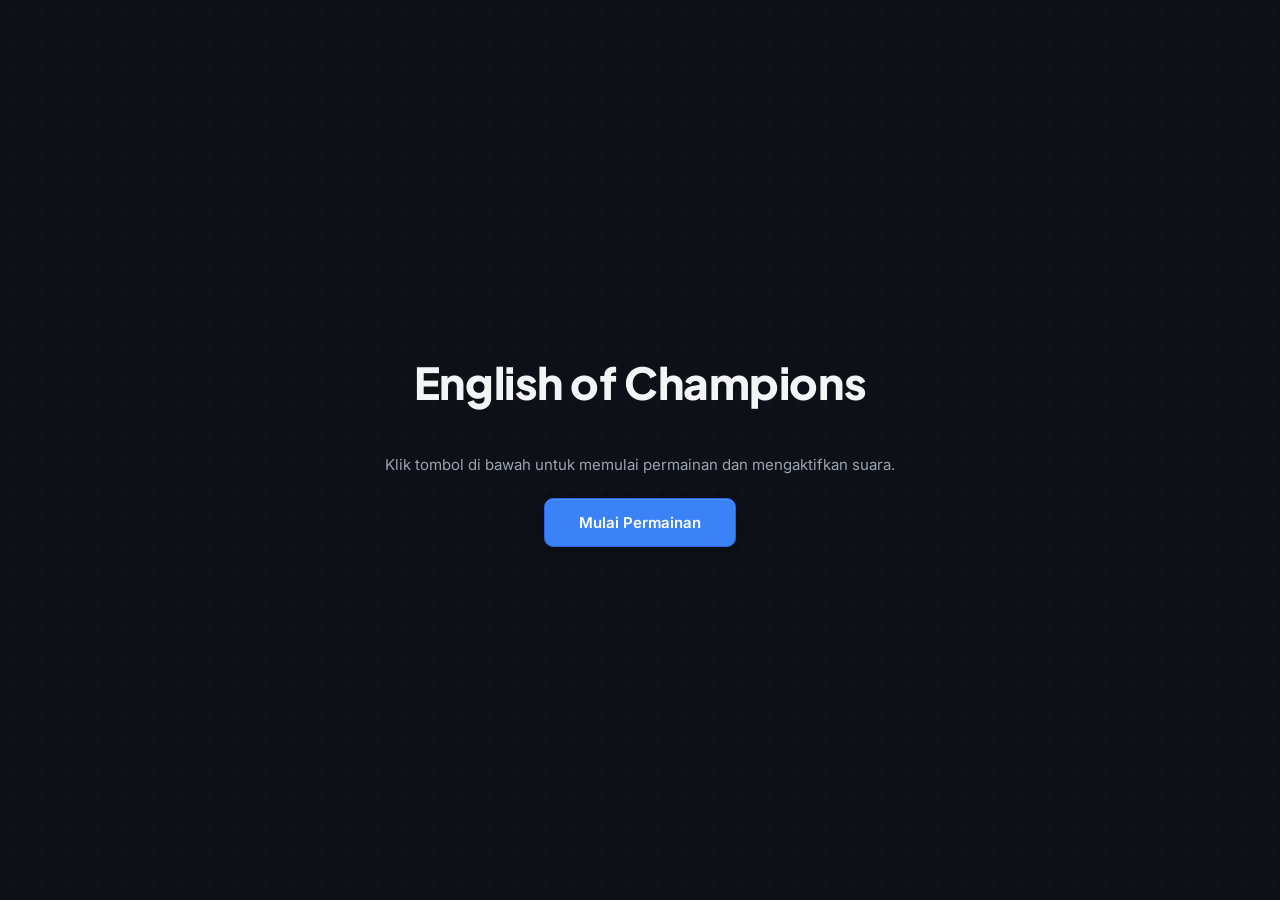
==== index.html @ 1d5ee2d5 "Rename cocv2_redesign_v2.html to index.html" ====
<!DOCTYPE html>
<html lang="id">
<head>
  <meta charset="UTF-8">
  <meta name="viewport" content="width=device-width, initial-scale=1.0">
  <title>VELL MARKET - English of Champions</title>

  <link rel="preconnect" href="https://fonts.googleapis.com">
  <link rel="preconnect" href="https://fonts.gstatic.com" crossorigin>
  <link href="https://fonts.googleapis.com/css2?family=Plus+Jakarta+Sans:wght@700;800;900&family=Inter:wght@400;500;600;700&family=JetBrains+Mono:wght@500;600;700&display=swap" rel="stylesheet">

  <style>
    /* ==========================================
       DESIGN TOKENS — Deep Slate & Warm Amber
       (Boutique EdTech / Sleek Modern Studio)
       ========================================== */
    :root {
      /* base surfaces */
      --ink: #0D1117;
      --ink-soft: #12161F;
      --card: #161B24;
      --card-solid: #171C26;
      --card-raised: #1B212D;
      --border: #1F2937;
      --border-strong: rgba(255, 255, 255, 0.14);
      --border-hair: rgba(255, 255, 255, 0.08);

      /* accents */
      --primary: #3B82F6;
      --primary-dark: #2563EB;
      --primary-soft: rgba(59, 130, 246, 0.14);
      --amber: #F59E0B;
      --amber-dark: #D97706;
      --amber-soft: rgba(245, 158, 11, 0.14);
      --emerald: #10B981;
      --emerald-soft: rgba(16, 185, 129, 0.16);
      --coral: #F43F5E;
      --coral-soft: rgba(244, 63, 94, 0.16);
      --silver: #94A3B8;
      --bronze: #B08D57;

      /* text */
      --text-hi: #F3F4F6;
      --text-mid: #9CA3AF;
      --text-low: #6B7280;

      /* legacy names kept so nothing referencing them breaks */
      --bg-dark: var(--ink);
      --card-blue: var(--primary);
      --card-blue-hover: var(--primary-dark);
      --leaderboard-bg: var(--card-solid);
      --accent-yellow: var(--amber);
      --accent-red: var(--coral);
      --text-white: var(--text-hi);
      --text-gray: var(--text-mid);
      --border-blue: var(--border);

      /* motion — restrained, no bounce/spring */
      --ease-out: cubic-bezier(0.16, 1, 0.3, 1);
      --ease-soft: cubic-bezier(0.4, 0, 0.2, 1);
    }

    * { box-sizing: border-box; }

    html { -webkit-font-smoothing: antialiased; }

    body {
      font-family: 'Inter', -apple-system, sans-serif;
      background-color: var(--ink);
      background-image: radial-gradient(rgba(255, 255, 255, 0.035) 1px, transparent 1px);
      background-size: 28px 28px;
      color: var(--text-hi);
      margin: 0;
      padding: 20px;
      min-height: 100vh;
      display: flex;
      flex-direction: column;
      justify-content: center;
      align-items: center;
      position: relative;
      overflow-x: hidden;
    }

    body::before {
      content: "";
      position: fixed;
      inset: 0;
      background: radial-gradient(ellipse at 50% 40%, transparent 35%, rgba(0, 0, 0, 0.5) 100%);
      pointer-events: none;
      z-index: 0;
    }

    h1, h2, h3 {
      font-family: 'Plus Jakarta Sans', sans-serif;
      letter-spacing: -0.01em;
    }

    .mono {
      font-family: 'JetBrains Mono', 'Consolas', monospace;
    }

    .hidden { display: none !important; }

    button, input, select {
      font-family: inherit;
    }

    :focus-visible {
      outline: 2px solid var(--primary);
      outline-offset: 3px;
      border-radius: 4px;
    }

    /* ==========================================
       SHARED SCREEN ENTRANCE
       ========================================== */
    @keyframes screenFadeIn {
      from { opacity: 0; transform: translateY(10px); }
      to   { opacity: 1; transform: translateY(0); }
    }

    .screen { position: relative; z-index: 1; }

    /* ==========================================
       SCREEN 0: FULLSCREEN NARASI
       ========================================== */
    .narration-screen {
      position: fixed;
      inset: 0;
      background-color: var(--ink);
      background-image: radial-gradient(rgba(255, 255, 255, 0.035) 1px, transparent 1px);
      background-size: 28px 28px;
      z-index: 5000;
      display: flex;
      flex-direction: column;
      justify-content: center;
      align-items: center;
      padding: 40px;
      text-align: center;
      animation: screenFadeIn 0.5s var(--ease-out) both;
    }

    .narration-inner {
      max-width: 860px;
      display: flex;
      flex-direction: column;
      align-items: center;
    }

    .narration-eyebrow {
      font-family: 'JetBrains Mono', monospace;
      font-size: 12px;
      font-weight: 600;
      letter-spacing: 2.5px;
      text-transform: uppercase;
      color: var(--amber);
      margin-bottom: 14px;
    }

    .narration-title {
      font-size: clamp(28px, 4.6vw, 44px);
      font-weight: 900;
      letter-spacing: -0.01em;
      margin: 0 0 30px 0;
      color: var(--text-hi);
    }

    .typing-panel {
      background: var(--card);
      border: 1px solid var(--border);
      border-radius: 14px;
      padding: 32px 38px;
      max-width: 780px;
      box-shadow: 0 1px 0 rgba(255, 255, 255, 0.04) inset, 0 12px 30px rgba(0, 0, 0, 0.3);
    }

    .typing-container {
      margin: 0;
      font-size: clamp(16px, 2.2vw, 21px);
      line-height: 1.7;
      color: #D6DAE3;
      font-weight: 400;
      min-height: 170px;
    }

    .typing-cursor {
      display: inline-block;
      width: 2px;
      height: 20px;
      background-color: var(--amber);
      margin-left: 3px;
      vertical-align: middle;
      animation: blinkSoft 1s steps(2, jump-none) infinite;
    }

    @keyframes blinkSoft {
      0%, 50% { opacity: 1; }
      51%, 100% { opacity: 0; }
    }

    /* ==========================================
       BUTTONS — Tactile Modern
       ========================================== */
    .btn,
    .btn-action,
    .btn-exit-game {
      cursor: pointer;
      border-radius: 9px;
      font-weight: 600;
      transition: transform 0.12s var(--ease-soft),
                  background 0.15s var(--ease-soft),
                  border-color 0.15s var(--ease-soft),
                  box-shadow 0.15s var(--ease-soft);
    }

    .btn:active,
    .btn-action:active,
    .btn-exit-game:active {
      transform: translateY(1px);
    }

    .btn {
      background: var(--primary);
      color: white;
      border: 1px solid var(--primary-dark);
      padding: 14px 34px;
      font-size: 15px;
      box-shadow: 0 1px 0 rgba(255,255,255,0.15) inset, 0 4px 10px rgba(0,0,0,0.35);
      margin-top: 32px;
    }

    .btn:hover {
      background: var(--primary-dark);
    }

    .btn-ghost {
      background: transparent;
      border: 1px solid var(--border-strong);
      color: var(--text-mid);
      width: 100%;
      padding: 11px;
      font-size: 13.5px;
      margin-bottom: 14px;
    }

    .btn-ghost:hover {
      border-color: var(--primary);
      color: var(--text-hi);
      background: var(--primary-soft);
    }

    .btn-action {
      background: var(--primary);
      color: white;
      border: 1px solid var(--primary-dark);
      padding: 13px;
      width: 100%;
      font-size: 14px;
      letter-spacing: 0.2px;
      box-shadow: 0 1px 0 rgba(255,255,255,0.15) inset, 0 4px 10px rgba(0,0,0,0.3);
    }

    .btn-action:hover {
      background: var(--primary-dark);
    }

    .btn-link {
      background: none;
      border: none;
      color: var(--text-low);
      cursor: pointer;
      text-decoration: underline;
      font-size: 13px;
      margin-top: 14px;
      transition: color 0.15s var(--ease-soft);
    }

    .btn-link:hover { color: var(--text-mid); }

    /* ==========================================
       SCREEN 1: REGISTRASI TIM
       ========================================== */
    .entry-screen {
      display: flex;
      justify-content: center;
      align-items: center;
      width: 100%;
      animation: screenFadeIn 0.45s var(--ease-out) both;
    }

    .entry-card {
      width: 100%;
      max-width: 460px;
      background: var(--card);
      border: 1px solid var(--border);
      padding: 32px 30px;
      border-radius: 14px;
      box-shadow: 0 20px 45px rgba(0, 0, 0, 0.35);
    }

    .entry-title {
      text-align: center;
      color: var(--text-hi);
      margin: 0 0 6px 0;
      font-size: 22px;
      font-weight: 800;
    }

    .entry-subtitle {
      font-size: 13px;
      color: var(--text-low);
      text-align: center;
      margin: 0 0 22px 0;
    }

    .team-inputs-list {
      display: flex;
      flex-direction: column;
      gap: 9px;
      margin-bottom: 14px;
    }

    select, input[type="text"] {
      width: 100%;
      padding: 12px 13px;
      border-radius: 8px;
      border: 1px solid var(--border);
      background: var(--ink-soft);
      color: var(--text-hi);
      font-size: 14px;
      font-weight: 500;
      transition: border-color 0.15s var(--ease-soft), box-shadow 0.15s var(--ease-soft);
    }

    select:focus, input[type="text"]:focus {
      outline: none;
      border-color: var(--primary);
      box-shadow: 0 0 0 3px var(--primary-soft);
    }

    .team-name-input { margin-bottom: 0; }

    /* ==========================================
       COUNTDOWN
       ========================================== */
    .countdown-overlay {
      position: fixed;
      inset: 0;
      background: rgba(13, 17, 23, 0.94);
      display: flex;
      flex-direction: column;
      justify-content: center;
      align-items: center;
      z-index: 4000;
      animation: screenFadeIn 0.35s var(--ease-out) both;
    }

    .countdown-number {
      font-family: 'JetBrains Mono', monospace;
      font-size: 128px;
      font-weight: 700;
      color: var(--amber);
      animation: countTick 1s var(--ease-out) infinite;
    }

    @keyframes countTick {
      0%   { opacity: 0.4; transform: scale(0.92); }
      30%  { opacity: 1; transform: scale(1); }
      100% { opacity: 1; transform: scale(1); }
    }

    .countdown-text {
      font-family: 'Plus Jakarta Sans', sans-serif;
      font-size: 18px;
      font-weight: 700;
      color: var(--text-mid);
      margin-top: 10px;
      letter-spacing: 1.5px;
      text-transform: uppercase;
    }

    /* ==========================================
       SCREEN 2: ARENA PERTANDINGAN
       ========================================== */
    .arena-container {
      width: 100%;
      max-width: 1300px;
      animation: screenFadeIn 0.45s var(--ease-out) both;
    }

    .arena-top-bar {
      display: flex;
      justify-content: space-between;
      align-items: center;
      margin-bottom: 26px;
      position: relative;
      flex-wrap: wrap;
      gap: 12px;
    }

    .arena-title-box {
      display: flex;
      align-items: center;
      gap: 12px;
    }

    /* KUSTOMISASI UNTUK GAMBAR LOGO ASLI */
    .arena-logo {
      width: 65px;
      height: 65px;
      border-radius: 8px;
      object-fit: contain;
    }

    .arena-title-text h1 {
      margin: 0;
      font-size: 20px;
      font-weight: 800;
      letter-spacing: -0.01em;
      color: var(--text-hi);
    }

    .arena-title-text p {
      margin: 3px 0 0 0;
      font-family: 'JetBrains Mono', monospace;
      font-size: 11px;
      font-weight: 600;
      color: var(--text-low);
      letter-spacing: 1.5px;
      text-transform: uppercase;
    }

    .timer-center-box {
      position: absolute;
      left: 50%;
      transform: translateX(-50%);
      top: 0;
      background: var(--card);
      border: 1px solid var(--border);
      padding: 9px 30px;
      border-radius: 10px;
      font-family: 'JetBrains Mono', monospace;
      font-size: 26px;
      font-weight: 700;
      letter-spacing: 2px;
      color: var(--text-hi);
      box-shadow: 0 4px 14px rgba(0, 0, 0, 0.3);
    }

    .btn-exit-game {
      background: var(--card);
      border: 1px solid var(--border);
      padding: 9px 18px;
      font-size: 12.5px;
      font-weight: 600;
      color: var(--coral);
      letter-spacing: 0.3px;
    }

    .btn-exit-game:hover {
      background: var(--coral-soft);
      border-color: var(--coral);
    }

    /* LEADERBOARD CARDS */
    .leaderboard-grid {
      display: grid;
      grid-template-columns: repeat(5, 1fr);
      gap: 13px;
      margin-bottom: 26px;
    }

    .team-card {
      background: var(--card);
      border: 1px solid var(--border);
      border-radius: 12px;
      padding: 15px 16px;
      display: flex;
      justify-content: space-between;
      align-items: center;
      gap: 10px;
      animation: screenFadeIn 0.35s var(--ease-out) both;
      transition: border-color 0.15s var(--ease-soft);
    }

    .team-card:hover { border-color: var(--border-strong); }

    /* minimalist rank pill via a small counter box before the rank text */
    .team-card { position: relative; padding-left: 52px; }

    .team-card::before {
      content: counter(rank-counter);
      counter-increment: rank-counter;
      position: absolute;
      left: 14px;
      top: 50%;
      transform: translateY(-50%);
      font-family: 'JetBrains Mono', monospace;
      font-size: 13px;
      font-weight: 700;
      width: 26px;
      height: 26px;
      border-radius: 7px;
      display: flex;
      align-items: center;
      justify-content: center;
      background: var(--card-raised);
      color: var(--text-mid);
      border: 1px solid var(--border);
    }

    .leaderboard-grid {
      counter-reset: rank-counter;
    }

    .team-card:nth-child(1)::before {
      background: var(--amber-soft);
      color: var(--amber);
      border-color: rgba(245, 158, 11, 0.4);
    }

    .team-card:nth-child(2)::before {
      background: rgba(148, 163, 184, 0.14);
      color: var(--silver);
      border-color: rgba(148, 163, 184, 0.35);
    }

    .team-card:nth-child(3)::before {
      background: rgba(176, 141, 87, 0.16);
      color: var(--bronze);
      border-color: rgba(176, 141, 87, 0.35);
    }

    .team-info .rank-label {
      font-family: 'JetBrains Mono', monospace;
      font-size: 10px;
      font-weight: 600;
      color: var(--text-low);
      letter-spacing: 1px;
      margin-bottom: 4px;
    }

    .team-info .team-name {
      font-family: 'Plus Jakarta Sans', sans-serif;
      font-size: 16px;
      font-weight: 800;
      color: var(--text-hi);
    }

    .team-pts-box { text-align: right; }

    .team-pts-box .team-tag {
      font-family: 'JetBrains Mono', monospace;
      font-size: 9.5px;
      font-weight: 600;
      color: var(--text-low);
      letter-spacing: 1px;
      margin-bottom: 4px;
    }

    .team-pts-box .pts-value {
      font-family: 'JetBrains Mono', monospace;
      font-size: 18px;
      font-weight: 700;
      color: var(--amber);
    }

    .team-pts-box .pts-value span {
      font-family: 'Inter', sans-serif;
      font-size: 11px;
      color: var(--text-mid);
      font-weight: 500;
    }

    /* GRID VAULT */
    .vault-grid {
      display: grid;
      grid-template-columns: repeat(6, 1fr);
      gap: 13px;
    }

    .vault-card {
      background: var(--card);
      border: 1px solid var(--border-hair);
      border-radius: 12px;
      padding: 15px;
      height: 108px;
      display: flex;
      flex-direction: column;
      justify-content: space-between;
      cursor: pointer;
      position: relative;
      overflow: hidden;
      transition: transform 0.15s var(--ease-soft), border-color 0.15s var(--ease-soft), background 0.15s var(--ease-soft);
      box-shadow: 0 2px 6px rgba(0, 0, 0, 0.25);
      animation: screenFadeIn 0.3s var(--ease-out) both;
    }

    .vault-card:nth-child(-n+6) { animation-delay: 0.01s; }
    .vault-card:nth-child(n+7):nth-child(-n+12) { animation-delay: 0.05s; }
    .vault-card:nth-child(n+13):nth-child(-n+18) { animation-delay: 0.09s; }
    .vault-card:nth-child(n+19) { animation-delay: 0.13s; }

    .vault-card:hover:not(.locked) {
      transform: translateY(-2px);
      border-color: var(--primary);
      background: var(--card-raised);
    }

    .vault-card:active:not(.locked) {
      transform: translateY(0);
    }

    .vault-header {
      display: flex;
      justify-content: space-between;
      align-items: center;
    }

    .vault-name {
      font-family: 'Plus Jakarta Sans', sans-serif;
      font-size: 13px;
      font-weight: 800;
      color: var(--text-hi);
      letter-spacing: 0.2px;
    }

    .vault-badge-pts {
      border: 1px solid var(--border);
      color: var(--text-mid);
      font-family: 'JetBrains Mono', monospace;
      font-size: 10.5px;
      font-weight: 600;
      padding: 2px 8px;
      border-radius: 6px;
      background: var(--card-raised);
    }

    .vault-action-text {
      font-size: 12px;
      color: var(--text-mid);
      font-weight: 500;
    }

    /* LOCKED — muted, not a bright flash. Subtle amber tint + minimal lock icon */
    .vault-card.locked {
      background: var(--amber-soft) !important;
      border-color: rgba(245, 158, 11, 0.3);
      cursor: not-allowed;
    }

    .vault-card.locked::after {
      content: "🔒";
      position: absolute;
      top: 10px;
      right: 10px;
      font-size: 12px;
      opacity: 0.55;
      filter: grayscale(1) brightness(1.6);
    }

    .vault-card.locked .vault-name {
      color: var(--text-mid) !important;
    }

    .vault-card.locked .vault-badge-pts {
      border-color: rgba(245, 158, 11, 0.35);
      color: var(--amber-dark);
      background: transparent;
    }

    .vault-card.locked .vault-action-text {
      color: var(--amber-dark) !important;
      font-weight: 600;
    }

    /* FOOTER LINKS */
    .arena-footer {
      display: flex;
      justify-content: space-between;
      margin-top: 30px;
      font-size: 13px;
      color: var(--text-low);
      flex-wrap: wrap;
      gap: 10px;
    }

    .footer-link {
      color: var(--text-mid);
      text-decoration: none;
      border-bottom: 1px solid var(--border);
      cursor: pointer;
      margin-right: 22px;
      transition: color 0.15s var(--ease-soft), border-color 0.15s var(--ease-soft);
      padding-bottom: 1px;
    }

    .footer-link:hover {
      color: var(--text-hi);
      border-color: var(--text-mid);
    }

    /* ==========================================
       MODAL — Sleek Floating Card
       ========================================== */
    .modal-overlay {
      position: fixed;
      inset: 0;
      background: rgba(9, 12, 17, 0.72);
      display: flex;
      justify-content: center;
      align-items: center;
      z-index: 3000;
      padding: 15px;
      animation: overlayFade 0.2s var(--ease-soft) both;
    }

    @keyframes overlayFade {
      from { opacity: 0; }
      to   { opacity: 1; }
    }

    .modal-content {
      background: var(--card-solid);
      border: 1px solid var(--border);
      border-radius: 14px;
      width: 100%;
      max-width: 520px;
      padding: 28px 26px 26px;
      position: relative;
      box-shadow: 0 24px 60px rgba(0, 0, 0, 0.5);
      animation: modalRise 0.28s var(--ease-out) both;
    }

    @keyframes modalRise {
      from { opacity: 0; transform: translateY(14px) scale(0.98); }
      to   { opacity: 1; transform: translateY(0) scale(1); }
    }

    /* progress-bar style timer at top of the quiz modal (visual only, 15s CSS clock) */
    .modal-timer-track {
      position: absolute;
      top: 0; left: 0; right: 0;
      height: 3px;
      background: var(--border);
      border-radius: 14px 14px 0 0;
      overflow: hidden;
    }

    .modal-timer-track .modal-timer-fill {
      height: 100%;
      width: 100%;
      background: var(--amber);
      transform-origin: left center;
      animation: modalTimerShrink 15s linear forwards;
    }

    @keyframes modalTimerShrink {
      from { transform: scaleX(1); background: var(--amber); }
      70%  { background: var(--amber); }
      100% { transform: scaleX(0); background: var(--coral); }
    }

    .modal-close-btn {
      position: absolute;
      top: 14px;
      right: 14px;
      width: 30px;
      height: 30px;
      border-radius: 8px;
      border: 1px solid var(--border);
      background: var(--card-raised);
      color: var(--text-mid);
      font-size: 14px;
      line-height: 1;
      cursor: pointer;
      display: flex;
      align-items: center;
      justify-content: center;
      transition: color 0.15s var(--ease-soft), border-color 0.15s var(--ease-soft), background 0.15s var(--ease-soft);
    }

    .modal-close-btn:hover {
      color: var(--text-hi);
      border-color: var(--border-strong);
      background: var(--ink-soft);
    }

    .modal-title-quiz {
      margin: 8px 34px 0 0;
      color: var(--text-hi);
      font-size: 15px;
      font-weight: 700;
      font-family: 'JetBrains Mono', monospace;
      letter-spacing: 0.4px;
    }

    .modal-title {
      margin-top: 4px;
      margin-right: 30px;
      font-size: 19px;
      font-weight: 800;
    }

    .modal-body-text {
      font-size: 14px;
      line-height: 1.7;
      color: var(--text-mid);
      text-align: left;
      margin: 16px 0;
    }

    .modal-body-text strong { color: var(--text-hi); }

    .q-text {
      font-size: 18px;
      font-weight: 700;
      margin: 20px 0;
      color: var(--text-hi);
      font-family: 'Plus Jakarta Sans', sans-serif;
    }

    .field-label {
      font-size: 11px;
      color: var(--text-low);
      display: block;
      margin-bottom: 6px;
      font-weight: 600;
      letter-spacing: 0.4px;
      text-transform: uppercase;
    }

    .timer-sec-inline {
      font-family: 'JetBrains Mono', monospace;
      font-size: 11px;
      color: var(--text-low);
      display: block;
      text-align: right;
      margin-top: 4px;
    }

    /* FORMAT ISIAN JAWABAN */
    .answer-input-container {
      margin-top: 18px;
      text-align: left;
    }

    .answer-input-container input[type="text"] {
      font-size: 17px;
      padding: 13px;
      border: 1px solid var(--primary);
      text-transform: uppercase;
      letter-spacing: 0.5px;
      margin-bottom: 10px;
      font-family: 'JetBrains Mono', monospace;
    }

    .bubble-popup {
      position: fixed;
      top: 18%; left: 50%;
      transform: translate(-50%, -50%) scale(0.92);
      padding: 16px 34px;
      border-radius: 10px;
      font-family: 'Plus Jakarta Sans', sans-serif;
      font-size: 18px;
      font-weight: 800;
      z-index: 6000;
      opacity: 0;
      transition: opacity 0.2s var(--ease-out), transform 0.2s var(--ease-out);
      pointer-events: none;
      border: 1px solid transparent;
    }

    .bubble-popup.show {
      opacity: 1;
      transform: translate(-50%, -50%) scale(1);
    }

    .bubble-correct {
      background: var(--emerald-soft);
      color: var(--emerald);
      border-color: rgba(16, 185, 129, 0.4);
      box-shadow: 0 10px 26px rgba(0, 0, 0, 0.35);
    }

    .bubble-wrong {
      background: var(--coral-soft);
      color: var(--coral);
      border-color: rgba(244, 63, 94, 0.4);
      box-shadow: 0 10px 26px rgba(0, 0, 0, 0.35);
    }

    /* ==========================================
       RESPONSIVE
       ========================================== */
    @media (max-width: 900px) {
      .leaderboard-grid { grid-template-columns: repeat(2, 1fr); }
      .vault-grid { grid-template-columns: repeat(3, 1fr); }
      .timer-center-box { position: static; transform: none; order: -1; width: 100%; text-align: center; }
      .arena-top-bar { flex-direction: column; align-items: stretch; }
    }

    @media (max-width: 520px) {
      .vault-grid { grid-template-columns: repeat(2, 1fr); }
      .narration-title { font-size: 26px; }
      .typing-panel { padding: 20px 18px; }
    }

    @media (prefers-reduced-motion: reduce) {
      *, *::before, *::after {
        animation-duration: 0.001ms !important;
        animation-iteration-count: 1 !important;
        transition-duration: 0.001ms !important;
      }
    }
  </style>
</head>
<body>
<!-- OVERLAY MULAI GAME -->
<div id="start-overlay" class="narration-screen" style="z-index: 9999;">
  <div class="narration-inner">
    <h1 class="narration-title">English of Champions</h1>
    <p style="color: var(--text-mid); font-size: 15px; margin-bottom: 24px;">Klik tombol di bawah untuk memulai permainan dan mengaktifkan suara.</p>
    <button class="btn" style="margin-top: 0;" onclick="initGameWithAudio()">Mulai Permainan</button>
  </div>
</div>

  <!-- ELEMENT AUDIO -->
  <audio id="sfx-bgm" src="bgm.mp3" loop preload="auto"></audio>
  <audio id="sfx-narasi" src="narasi.mp3" preload="auto"></audio>
  <audio id="sfx-countdown" src="countdown.mp3" preload="auto"></audio>
  <audio id="sfx-benar" src="benar.mp3" preload="auto"></audio>
  <audio id="sfx-salah" src="salah.mp3" preload="auto"></audio>

  <!-- BUBBLE NOTIFIKASI JAWABAN -->
  <div id="bubble-notif" class="bubble-popup">BENAR! 🎯</div>

  <!-- SCREEN 0: NARASI FULLSCREEN ANIMASI MENGETIK -->
  <div id="narration-screen" class="screen narration-screen">
    <div class="narration-inner">
      <div class="narration-eyebrow">VELL MARKET · GAME EDUKASI</div>
      <h1 class="narration-title">English of Champions</h1>
      <div class="typing-panel">
        <p class="typing-container"><span id="typing-text"></span><span class="typing-cursor"></span></p>
      </div>
      <button id="btn-narration-next" class="btn hidden" onclick="goToRegistration()">Lanjut ke Registrasi</button>
    </div>
  </div>

  <!-- SCREEN 1: REGISTRASI TIM -->
  <div id="entry-screen" class="screen entry-screen hidden">
    <div class="entry-card">
      <h2 class="entry-title">Registrasi Tim</h2>
      <p class="entry-subtitle">Masukkan nama tim yang akan bertanding:</p>

      <div id="team-inputs-list" class="team-inputs-list">
        <input type="text" class="team-name-input" value="Tim 1">
        <input type="text" class="team-name-input" value="Tim 2">
        <input type="text" class="team-name-input" value="Tim 3">
        <input type="text" class="team-name-input" value="Tim 4">
      </div>

      <button type="button" class="btn-ghost" onclick="addTeamInput()">+ Tambah Tim</button>
      <button class="btn-action" onclick="startSetupWithCountdown()">Masuk Arena</button>
    </div>
  </div>

  <!-- SCREEN COUNTDOWN 3 2 1 -->
  <div id="countdown-screen" class="screen countdown-overlay hidden">
    <div class="countdown-number mono" id="cd-num">3</div>
  </div>

  <!-- SCREEN 2: ARENA PERTANDINGAN -->
  <div id="arena-screen" class="screen arena-container hidden">

    <!-- ARENA TOP BAR DENGAN LOGO GAMBAR ASLI & HEADER SESUAI INSTRUKSI -->
    <div class="arena-top-bar">
      <div class="arena-title-box">
        <!-- Gantilah 'logo.png' dengan nama file gambar logo kamu -->
        <img src="logo.png" alt="Logo Vell Market" class="arena-logo">
        <div class="arena-title-text">
          <h1>VELL MARKET</h1>
          <p>Arena Pertandingan</p>
          <p>LEADERBOARD SKOR REAL-TIME</p>
        </div>
      </div>

      <div class="timer-center-box" id="game-timer">10 : 00</div>

      <button class="btn-exit-game" onclick="confirmExitGame()">Keluar</button>
    </div>

    <!-- LEADERBOARD REAL-TIME CARDS -->
    <div class="leaderboard-grid" id="scores-board"></div>

    <!-- VAULT GRID -->
    <div class="vault-grid" id="vault-grid"></div>

    <!-- FOOTER ARENA -->
    <div class="arena-footer">
      <div class="footer-links">
        <span class="footer-link" onclick="openPrivacyModal()">Kebijakan Privasi</span>
        <span class="footer-link" onclick="openAboutModal()">Tentang Kami</span>
      </div>
      <div class="footer-credit">Vell Market</div>
    </div>

  </div>

  <!-- MODAL KUIS ISIAN -->
  <div id="quiz-modal" class="modal-overlay hidden">
    <div class="modal-content" style="text-align: center;">
      <div class="modal-timer-track"><div class="modal-timer-fill"></div></div>
      <button class="modal-close-btn" onclick="closeModal('quiz-modal')" aria-label="Tutup">✕</button>

      <h3 id="modal-vault-title" class="modal-title-quiz">VAULT #01</h3>

      <div id="q-text" class="q-text">Pertanyaan...</div>

      <div style="text-align:left; margin-bottom:14px;">
        <label class="field-label">Tim yang Menjawab</label>
        <select id="answering-team-select"></select>
      </div>

      <!-- FORMAT ISIAN TEKS -->
      <div class="answer-input-container">
        <label class="field-label">Ketik Jawaban</label>
        <input type="text" id="user-answer-input" placeholder="Tulis jawaban di sini..." autocomplete="off">
        <span class="timer-sec-inline">Sisa waktu: <span id="timer-sec">15</span>s</span>
        <button class="btn-action" onclick="submitAnswer()" style="margin-top:8px;">Kirim Jawaban</button>
      </div>
    </div>
  </div>

  <!-- MODAL KEBIJAKAN PRIVASI -->
  <div id="privacy-modal" class="modal-overlay hidden">
    <div class="modal-content">
      <button class="modal-close-btn" onclick="closeModal('privacy-modal')" aria-label="Tutup">✕</button>
      <h2 class="modal-title" style="color: var(--text-hi);">Kebijakan Privasi</h2>
      <div class="modal-body-text">
        <p>Selamat datang di <strong>English of Champions</strong>. Kami sangat menghargai privasi dan keamanan data setiap pengguna.</p>
        <p><strong>1. Pengumpulan Data:</strong> Aplikasi ini hanya menyimpan nama tim dan skor selama sesi permainan berlangsung secara lokal di peramban Anda.</p>
        <p><strong>2. Keamanan:</strong> Kami tidak mengumpulkan data pribadi sensitif seperti email, nomor telepon, atau data keuangan Anda.</p>
        <p><strong>3. Penggunaan Audio & Media:</strong> Fitur suara dan efek interaktif berjalan langsung di perangkat Anda tanpa mengirimkan rekaman data keluar.</p>
      </div>
    </div>
  </div>

  <!-- MODAL TENTANG KAMI -->
  <div id="about-modal" class="modal-overlay hidden">
    <div class="modal-content">
      <button class="modal-close-btn" onclick="closeModal('about-modal')" aria-label="Tutup">✕</button>
      <h2 class="modal-title" style="color: var(--text-hi);">Tentang English of Champions</h2>
      <div class="modal-body-text">
        <p><strong>English of Champions</strong> adalah media game edukasi kuis interaktif dari <strong>Vell Market</strong> yang dirancang khusus untuk menguji wawasan, strategi, dan kecepatan berpikir dalam penguasaan Bahasa Inggris.</p>
        <p>Dengan sistem <em>Vault-based score</em> dan papan skor real-time, game ini bertujuan menciptakan suasana belajar yang kompetitif, menyenangkan, dan kolaboratif antar tim.</p>
        <p style="color: var(--amber); font-weight: 700;">Mari tingkatkan kemampuan Bahasa Inggris dengan cara yang lebih seru!</p>
      </div>
    </div>
  </div>

  <script>
    const narrationText = "Selamat datang para pejuang di arena English of Champions! Ini adalah platform web game interaktif, tempat kecerdasan, kecepatan, dan strategi kalian diuji secara nyata. Bersiaplah untuk berebut membuka Vault, menakhlukkan tantangan Bahasa Inggris, dan mengumpulkan poin sebanyak-banyaknya! Siapkan tim kalian, masuk ke arena, dan buktikan siapa sang juara sejati!";
    
    // SOAL DENGAN JAWABAN ISIAN TEKS
    const vaultQuestions = [
      { id: 1, pts: 100, text: "Bahasa Inggris dari buah 'Apel' adalah?", ans: "APPLE" },
      { id: 2, pts: 100, text: "Bahasa Inggris dari buah 'Pisang' adalah?", ans: "BANANA" },
      { id: 3, pts: 100, text: "Bahasa Inggris dari buah 'Nanas' adalah?", ans: "PINEAPPLE" },
      { id: 4, pts: 100, text: "Bahasa Inggris dari buah 'Jeruk' adalah?", ans: "ORANGE" },
      { id: 5, pts: 100, text: "Bahasa Inggris dari buah 'Pepaya' adalah?", ans: "PAPAYA" },
      { id: 6, pts: 100, text: "Lengkapi kalimat kesukaan: 'I ... apples.' (Saya suka apel)", ans: "LIKE" },
      { id: 7, pts: 100, text: "Lengkapi kalimat kesukaan: 'They ... mangoes.' (Mereka suka mangga)", ans: "LIKE" },
      { id: 8, pts: 100, text: "Jika seseorang bertanya 'Do you like strawberry?' dan kamu SUKA, jawabannya 'Yes, I ...'", ans: "DO" },
      { id: 9, pts: 100, text: "Bahasa Inggris dari buah 'Anggur' adalah?", ans: "GRAPES" },
      { id: 10, pts: 100, text: "Kata ganti 'He' dalam bahasa Indonesia artinya adalah dia (laki-laki / perempuan)?", ans: "LAKI-LAKI" },

      { id: 11, pts: 200, text: "Subjek 'He, She, dan Nama Orang' menggunakan kata ... untuk menyatakan suka.", ans: "LIKES" },
      { id: 12, pts: 200, text: "Lengkapi kalimat: 'Rina ... apples.' (Rina suka apel)", ans: "LIKES" },
      { id: 13, pts: 200, text: "Lengkapi kalimat: 'Ayu ... watermelon.' (Ayu suka semangka)", ans: "LIKES" },
      { id: 14, pts: 200, text: "Apa Bahasa Inggris dari buah 'Manggis'?", ans: "MANGOSTEEN" },
      { id: 15, pts: 200, text: "Apa Bahasa Inggris dari buah 'Belimbing'?", ans: "STARFRUIT" },
      { id: 16, pts: 200, text: "Apa Bahasa Inggris dari buah 'Jambu Biji'?", ans: "GUAVA" },
      { id: 17, pts: 200, text: "Jika kamu TIDAK suka pisang, kamu menjawab: 'No, I ... like it.'", ans: "DON'T" },
      { id: 18, pts: 200, text: "Lengkapi kalimat: 'Faris's father likes ...' (Kelapa)", ans: "COCONUT" },
      { id: 19, pts: 200, text: "Apa Bahasa Inggris dari buah 'Nangka'?", ans: "JACKFRUIT" },
      { id: 20, pts: 200, text: "Kata 'She' digunakan sebagai kata ganti untuk (laki-laki / perempuan)?", ans: "PEREMPUAN" },

      { id: 21, pts: 300, text: "Apa Bahasa Inggris dari buah 'Markisa'?", ans: "PASSION FRUIT" },
      { id: 22, pts: 300, text: "Apa Bahasa Inggris dari buah 'Salak'?", ans: "SNAKE FRUIT" },
      { id: 23, pts: 300, text: "Bentuk tidak suka (negatif) dari 'likes' untuk subjek Heru adalah ... (Heru ... like banana)", ans: "DOESN'T" },
      { id: 24, pts: 300, text: "Dalam buku materi, kata 'eggplant' berarti buah atau sayuran ...", ans: "TERONG" },
      { id: 25, pts: 300, text: "Lengkapi kalimat negatif: 'My father ... like papaya.' (Ayah saya tidak suka pepaya)", ans: "DOESN'T" },
      { id: 26, pts: 300, text: "Untuk subjek I, You, We, dan They, kata 'like' digunakan TANPA mengimbuhkan huruf '...' di belakangnya.", ans: "S" },
      { id: 27, pts: 300, text: "Lengkapi kalimat: 'My grandfather doesn't ... snake fruit.'", ans: "LIKE" },
      { id: 28, pts: 300, text: "Kalimat tanya untuk menanyakan kesukaan buah kepada teman adalah '... you like apple?'", ans: "DO" },
      { id: 29, pts: 300, text: "Lengkapi kalimat: 'My grandmother ... orange.' (Nenek saya suka jeruk)", ans: "LIKES" },
      { id: 30, pts: 300, text: "Lengkapi kalimat: 'Budi ... mango.' (Budi suka mangga)", ans: "LIKES" }
    ];

    let registeredTeams = [];
    let currentVaultIndex = null;
    let timerInterval = null;
    let timeLeft = 15;
    let gameTimeLeft = 1200;
    let mainGameInterval = null;

    function playAudioFile(elementId) {
      const audio = document.getElementById(elementId);
      if (audio) {
        audio.currentTime = 0;
        audio.play().catch(err => console.log("Autoplay dicegat browser:", err));
      }
    }

    function stopAudioFile(elementId) {
      const audio = document.getElementById(elementId);
      if (audio) { audio.pause(); audio.currentTime = 0; }
    }

    let typeIdx = 0;

    function initGameWithAudio() {
      document.getElementById('start-overlay').classList.add('hidden');
      document.getElementById('narration-screen').classList.remove('hidden');
      const bgm = document.getElementById('sfx-bgm');
      if (bgm) {
        bgm.volume = 0.3; 
        bgm.play().catch(err => console.log(err));
      }
      startTypingEffect();
    }

    function startTypingEffect() {
      const textElem = document.getElementById('typing-text');
      const btnNext = document.getElementById('btn-narration-next');
      playAudioFile('sfx-narasi');

      function typeChar() {
        if (typeIdx < narrationText.length) {
          textElem.textContent += narrationText.charAt(typeIdx);
          typeIdx++;
          setTimeout(typeChar, 40);
        } else {
          btnNext.classList.remove('hidden');
        }
      }
      typeChar();
    }

    window.addEventListener('DOMContentLoaded', () => {
      document.getElementById('user-answer-input').addEventListener('keypress', function (e) {
        if (e.key === 'Enter') {
          submitAnswer();
        }
      });
    });

    function goToRegistration() {
      stopAudioFile('sfx-narasi');
      document.getElementById('narration-screen').classList.add('hidden');
      document.getElementById('entry-screen').classList.remove('hidden');
    }

    function addTeamInput() {
      const list = document.getElementById('team-inputs-list');
      const count = list.children.length + 1;
      const input = document.createElement('input');
      input.type = 'text';
      input.className = 'team-name-input';
      input.value = `Tim ${count}`;
      list.appendChild(input);
    }

    function startSetupWithCountdown() {
      const inputs = document.querySelectorAll('.team-name-input');
      registeredTeams = [];
      inputs.forEach((inp, idx) => {
        const val = inp.value.trim();
        if (val !== "") {
          registeredTeams.push({ id: idx, name: val, score: 0 });
        }
      });

      if (registeredTeams.length === 0) {
        alert("Minimal masukkan 1 tim!");
        return;
      }

      document.getElementById('entry-screen').classList.add('hidden');
      const cdScreen = document.getElementById('countdown-screen');
      const cdNum = document.getElementById('cd-num');
      
      cdScreen.classList.remove('hidden');
      playAudioFile('sfx-countdown');

      let count = 3;

      const cdInterval = setInterval(() => {
        count--;
        if (count > 0) {
          cdNum.textContent = count;
        } else if (count === 0) {
          cdNum.textContent = "GAME DIMULAI!";
        } else {
          clearInterval(cdInterval);
          cdScreen.classList.add('hidden');
          document.getElementById('arena-screen').classList.remove('hidden');

          renderLeaderboard();
          renderVaultGrid();
          populateTeamSelect();
          start10MinGameTimer();
        }
      }, 1000);
    }

    function start10MinGameTimer() {
      const timerDisplay = document.getElementById('game-timer');
      
      mainGameInterval = setInterval(() => {
        gameTimeLeft--;
        let minutes = Math.floor(gameTimeLeft / 60);
        let seconds = gameTimeLeft % 60;
        
        minutes = minutes < 10 ? "0" + minutes : minutes;
        seconds = seconds < 10 ? "0" + seconds : seconds;
        
        timerDisplay.textContent = `${minutes} : ${seconds}`;

        if (gameTimeLeft <= 0) {
          clearInterval(mainGameInterval);
          showBubble("WAKTU PERTANDINGAN HABIS! 🏁", "wrong");
          alert("Waktu Pertandingan 10 Menit Telah Selesai!");
        }
      }, 1000);
    }

    function renderLeaderboard() {
      const board = document.getElementById('scores-board');
      board.innerHTML = '';
      
      const sorted = [...registeredTeams].sort((a, b) => b.score - a.score);

      sorted.forEach((t, index) => {
        const card = document.createElement('div');
        card.className = 'team-card';
        card.innerHTML = `
          <div class="team-info">
            <div class="rank-label">RANK ${index + 1}</div>
            <div class="team-name">${t.name}</div>
          </div>
          <div class="team-pts-box">
            <div class="team-tag">TEAM</div>
            <div class="pts-value">${t.score} <span>PTS</span></div>
          </div>
        `;
        board.appendChild(card);
      });
    }

    function renderVaultGrid() {
      const grid = document.getElementById('vault-grid');
      grid.innerHTML = '';

      vaultQuestions.forEach((q, idx) => {
        const card = document.createElement('div');
        card.className = `vault-card ${q.locked ? 'locked' : ''}`;
        
        const vaultNum = q.id < 10 ? '0' + q.id : q.id;

        if (q.locked) {
          card.innerHTML = `
            <div class="vault-header">
              <div class="vault-name">VAULT #${vaultNum}</div>
              <div class="vault-badge-pts">${q.pts} PTS</div>
            </div>
            <div class="vault-action-text">✓ ${q.claimedBy}</div>
          `;
        } else {
          card.innerHTML = `
            <div class="vault-header">
              <div class="vault-name">VAULT #${vaultNum}</div>
              <div class="vault-badge-pts">${q.pts} PTS</div>
            </div>
            <div class="vault-action-text">Buka Kuis</div>
          `;
          card.onclick = () => openQuizModal(idx);
        }

        grid.appendChild(card);
      });
    }

    function populateTeamSelect() {
      const select = document.getElementById('answering-team-select');
      select.innerHTML = '';
      registeredTeams.forEach(t => {
        const opt = document.createElement('option');
        opt.value = t.id;
        opt.textContent = t.name;
        select.appendChild(opt);
      });
    }

    function openQuizModal(index) {
      currentVaultIndex = index;
      const q = vaultQuestions[index];
      const vaultNum = q.id < 10 ? '0' + q.id : q.id;

      document.getElementById('modal-vault-title').textContent = `VAULT #${vaultNum} (${q.pts} PTS)`;
      document.getElementById('q-text').textContent = q.text;
      
      const inputField = document.getElementById('user-answer-input');
      inputField.value = '';

      document.getElementById('quiz-modal').classList.remove('hidden');
      setTimeout(() => inputField.focus(), 100);

      clearInterval(timerInterval);
      timeLeft = 15;
      document.getElementById('timer-sec').textContent = timeLeft;

      timerInterval = setInterval(() => {
        timeLeft--;
        document.getElementById('timer-sec').textContent = timeLeft;
        if (timeLeft <= 0) {
          clearInterval(timerInterval);
          showBubble("WAKTU HABIS! ⏱️", "wrong");
          playAudioFile('sfx-salah');
          closeModal('quiz-modal');
        }
      }, 1000);
    }

    function closeModal(modalId) {
      if (modalId === 'quiz-modal') clearInterval(timerInterval);
      document.getElementById(modalId).classList.add('hidden');
    }

    function openPrivacyModal() {
      document.getElementById('privacy-modal').classList.remove('hidden');
    }

    function openAboutModal() {
      document.getElementById('about-modal').classList.remove('hidden');
    }

    function confirmExitGame() {
      if (confirm("Apakah Anda yakin ingin keluar dari pertandingan? Sesi saat ini akan diulang.")) {
        location.reload();
      }
    }

    function submitAnswer() {
      clearInterval(timerInterval);
      const q = vaultQuestions[currentVaultIndex];
      const selectedTeamId = parseInt(document.getElementById('answering-team-select').value);
      const team = registeredTeams.find(t => t.id === selectedTeamId);
      
      const userAns = document.getElementById('user-answer-input').value.trim().toUpperCase();
      const correctAns = q.ans.trim().toUpperCase();

      if (userAns !== "" && userAns === correctAns) {
        playAudioFile('sfx-benar');
        showBubble(`BENAR! +${q.pts} PTS UNTUK ${team.name} 🎯`, "correct");
        
        team.score += q.pts;
        q.locked = true;
        q.claimedBy = team.name;

        renderLeaderboard();
        renderVaultGrid();
        closeModal('quiz-modal');
      } else {
        playAudioFile('sfx-salah');
        showBubble(`SALAH!`, "wrong");
        closeModal('quiz-modal');
      }
    }

    function showBubble(text, type) {
      const bubble = document.getElementById('bubble-notif');
      bubble.textContent = text;
      bubble.className = `bubble-popup bubble-${type} show`;

      setTimeout(() => {
        bubble.classList.remove('show');
      }, 1800);
    }
  </script>
</body>
</html>
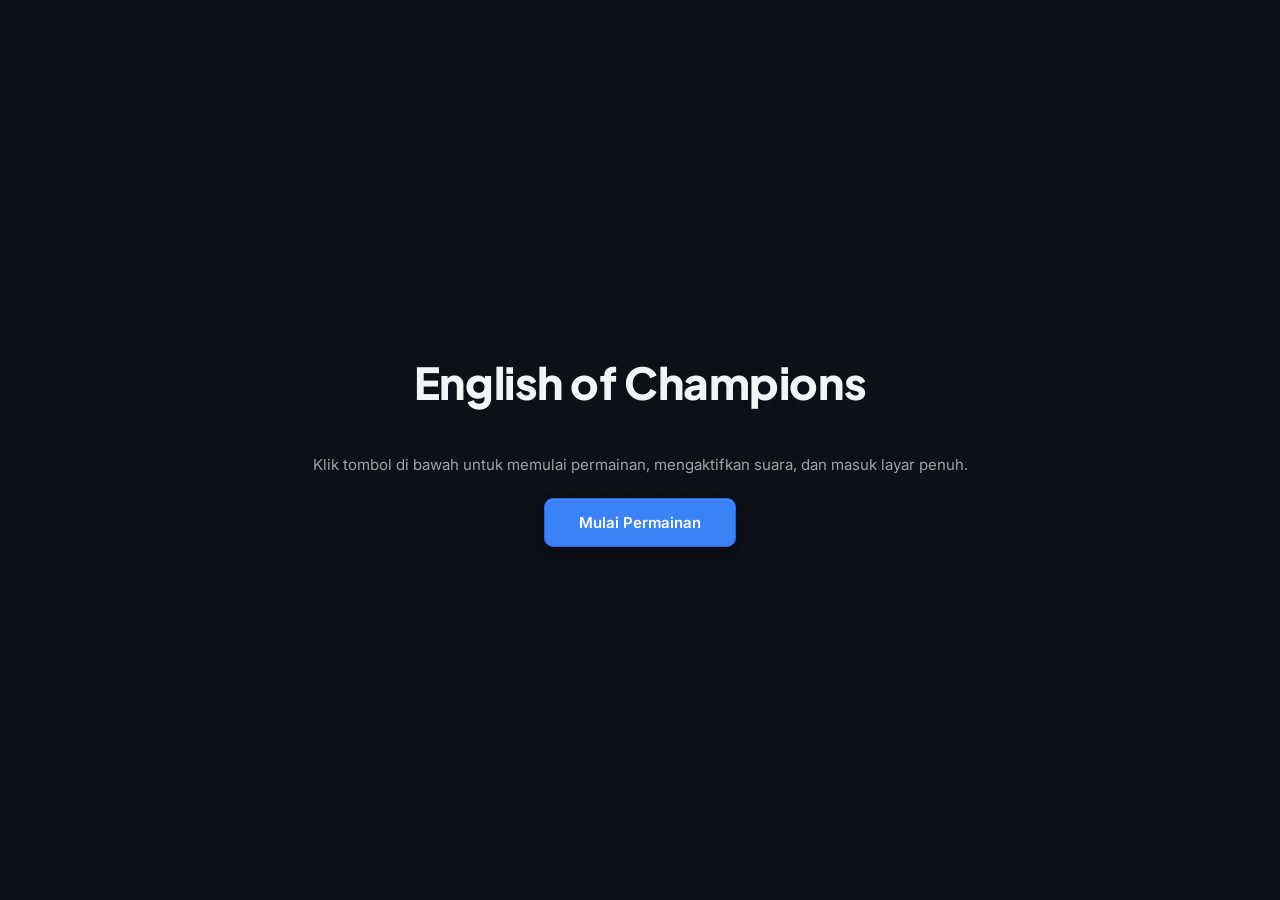
==== commit 7a2adb39: "Update index.html" ====
--- a/index.html
+++ b/index.html
@@ -404,7 +404,6 @@
       gap: 12px;
     }
 
-    /* KUSTOMISASI UNTUK GAMBAR LOGO ASLI */
     .arena-logo {
       width: 65px;
       height: 65px;
@@ -485,7 +484,6 @@
 
     .team-card:hover { border-color: var(--border-strong); }
 
-    /* minimalist rank pill via a small counter box before the rank text */
     .team-card { position: relative; padding-left: 52px; }
 
     .team-card::before {
@@ -642,7 +640,6 @@
       font-weight: 500;
     }
 
-    /* LOCKED — muted, not a bright flash. Subtle amber tint + minimal lock icon */
     .vault-card.locked {
       background: var(--amber-soft) !important;
       border-color: rgba(245, 158, 11, 0.3);
@@ -701,7 +698,7 @@
     }
 
     /* ==========================================
-       MODAL — Sleek Floating Card
+       MODAL — DITARUH DI ATAS AGAR AMAN DARI KEYBOARD IFP
        ========================================== */
     .modal-overlay {
       position: fixed;
@@ -709,9 +706,11 @@
       background: rgba(9, 12, 17, 0.72);
       display: flex;
       justify-content: center;
-      align-items: center;
+      align-items: flex-start; /* Posisi di paling atas */
+      padding-top: 35px; /* Jarak dari atas layar */
       z-index: 3000;
-      padding: 15px;
+      padding-left: 15px;
+      padding-right: 15px;
       animation: overlayFade 0.2s var(--ease-soft) both;
     }
 
@@ -726,10 +725,12 @@
       border-radius: 14px;
       width: 100%;
       max-width: 520px;
-      padding: 28px 26px 26px;
+      padding: 24px;
       position: relative;
       box-shadow: 0 24px 60px rgba(0, 0, 0, 0.5);
       animation: modalRise 0.28s var(--ease-out) both;
+      max-height: 90vh;
+      overflow-y: auto;
     }
 
     @keyframes modalRise {
@@ -737,7 +738,6 @@
       to   { opacity: 1; transform: translateY(0) scale(1); }
     }
 
-    /* progress-bar style timer at top of the quiz modal (visual only, 15s CSS clock) */
     .modal-timer-track {
       position: absolute;
       top: 0; left: 0; right: 0;
@@ -745,20 +745,6 @@
       background: var(--border);
       border-radius: 14px 14px 0 0;
       overflow: hidden;
-    }
-
-    .modal-timer-track .modal-timer-fill {
-      height: 100%;
-      width: 100%;
-      background: var(--amber);
-      transform-origin: left center;
-      animation: modalTimerShrink 15s linear forwards;
-    }
-
-    @keyframes modalTimerShrink {
-      from { transform: scaleX(1); background: var(--amber); }
-      70%  { background: var(--amber); }
-      100% { transform: scaleX(0); background: var(--coral); }
     }
 
     .modal-close-btn {
@@ -787,7 +773,7 @@
     }
 
     .modal-title-quiz {
-      margin: 8px 34px 0 0;
+      margin: 4px 34px 0 0;
       color: var(--text-hi);
       font-size: 15px;
       font-weight: 700;
@@ -812,12 +798,22 @@
 
     .modal-body-text strong { color: var(--text-hi); }
 
+    /* STRUKTUR TATA LETAK MODAL KUIS (SOAL DI ATAS, INPUT LANGSUNG DI BAWAHNYA) */
+    .q-text-container {
+      background: var(--ink-soft);
+      border: 1px solid var(--border);
+      border-radius: 8px;
+      padding: 14px;
+      margin: 14px 0;
+      text-align: center;
+    }
+
     .q-text {
-      font-size: 18px;
+      font-size: 17px;
       font-weight: 700;
-      margin: 20px 0;
       color: var(--text-hi);
       font-family: 'Plus Jakarta Sans', sans-serif;
+      margin: 0;
     }
 
     .field-label {
@@ -828,30 +824,31 @@
       font-weight: 600;
       letter-spacing: 0.4px;
       text-transform: uppercase;
+      text-align: left;
     }
 
     .timer-sec-inline {
       font-family: 'JetBrains Mono', monospace;
       font-size: 11px;
-      color: var(--text-low);
+      color: var(--amber);
       display: block;
       text-align: right;
       margin-top: 4px;
-    }
-
-    /* FORMAT ISIAN JAWABAN */
+      font-weight: 600;
+    }
+
     .answer-input-container {
-      margin-top: 18px;
+      margin-top: 10px;
       text-align: left;
     }
 
     .answer-input-container input[type="text"] {
-      font-size: 17px;
-      padding: 13px;
+      font-size: 16px;
+      padding: 12px;
       border: 1px solid var(--primary);
       text-transform: uppercase;
       letter-spacing: 0.5px;
-      margin-bottom: 10px;
+      margin-bottom: 4px;
       font-family: 'JetBrains Mono', monospace;
     }
 
@@ -916,14 +913,14 @@
   </style>
 </head>
 <body>
-<!-- OVERLAY MULAI GAME -->
-<div id="start-overlay" class="narration-screen" style="z-index: 9999;">
-  <div class="narration-inner">
-    <h1 class="narration-title">English of Champions</h1>
-    <p style="color: var(--text-mid); font-size: 15px; margin-bottom: 24px;">Klik tombol di bawah untuk memulai permainan dan mengaktifkan suara.</p>
-    <button class="btn" style="margin-top: 0;" onclick="initGameWithAudio()">Mulai Permainan</button>
+  <!-- OVERLAY MULAI GAME -->
+  <div id="start-overlay" class="narration-screen" style="z-index: 9999;">
+    <div class="narration-inner">
+      <h1 class="narration-title">English of Champions</h1>
+      <p style="color: var(--text-mid); font-size: 15px; margin-bottom: 24px;">Klik tombol di bawah untuk memulai permainan, mengaktifkan suara, dan masuk layar penuh.</p>
+      <button class="btn" style="margin-top: 0;" onclick="initGameWithAudio()">Mulai Permainan</button>
+    </div>
   </div>
-</div>
 
   <!-- ELEMENT AUDIO -->
   <audio id="sfx-bgm" src="bgm.mp3" loop preload="auto"></audio>
@@ -973,10 +970,9 @@
   <!-- SCREEN 2: ARENA PERTANDINGAN -->
   <div id="arena-screen" class="screen arena-container hidden">
 
-    <!-- ARENA TOP BAR DENGAN LOGO GAMBAR ASLI & HEADER SESUAI INSTRUKSI -->
+    <!-- ARENA TOP BAR -->
     <div class="arena-top-bar">
       <div class="arena-title-box">
-        <!-- Gantilah 'logo.png' dengan nama file gambar logo kamu -->
         <img src="logo.png" alt="Logo Vell Market" class="arena-logo">
         <div class="arena-title-text">
           <h1>VELL MARKET</h1>
@@ -987,7 +983,10 @@
 
       <div class="timer-center-box" id="game-timer">10 : 00</div>
 
-      <button class="btn-exit-game" onclick="confirmExitGame()">Keluar</button>
+      <div style="display: flex; gap: 8px;">
+        <button class="btn-exit-game" style="color: var(--primary); border-color: var(--primary);" onclick="requestFullscreenMode()">Fullscreen</button>
+        <button class="btn-exit-game" onclick="confirmExitGame()">Keluar</button>
+      </div>
     </div>
 
     <!-- LEADERBOARD REAL-TIME CARDS -->
@@ -1007,7 +1006,7 @@
 
   </div>
 
-  <!-- MODAL KUIS ISIAN -->
+  <!-- MODAL KUIS ISIAN (SOAL & INPUT ATAS SANTAI DARI KEYBOARD) -->
   <div id="quiz-modal" class="modal-overlay hidden">
     <div class="modal-content" style="text-align: center;">
       <div class="modal-timer-track"><div class="modal-timer-fill"></div></div>
@@ -1015,20 +1014,25 @@
 
       <h3 id="modal-vault-title" class="modal-title-quiz">VAULT #01</h3>
 
-      <div id="q-text" class="q-text">Pertanyaan...</div>
-
-      <div style="text-align:left; margin-bottom:14px;">
+      <!-- 1. SOAL DITARUH DI PALING ATAS -->
+      <div class="q-text-container">
+        <div id="q-text" class="q-text">Pertanyaan...</div>
+      </div>
+
+      <!-- 2. KETIK JAWABAN LANGSUNG DI BAWAH SOAL -->
+      <div class="answer-input-container">
+        <label class="field-label">Ketik Jawaban</label>
+        <input type="text" id="user-answer-input" placeholder="TULIS JAWABAN DI SINI..." autocomplete="off">
+        <span class="timer-sec-inline">Sisa waktu: <span id="timer-sec">30</span>s</span>
+      </div>
+
+      <!-- 3. PILIHAN TIM MENJAWAB DITARUH DI BAWAH -->
+      <div style="text-align:left; margin-top:12px; margin-bottom:16px;">
         <label class="field-label">Tim yang Menjawab</label>
         <select id="answering-team-select"></select>
       </div>
 
-      <!-- FORMAT ISIAN TEKS -->
-      <div class="answer-input-container">
-        <label class="field-label">Ketik Jawaban</label>
-        <input type="text" id="user-answer-input" placeholder="Tulis jawaban di sini..." autocomplete="off">
-        <span class="timer-sec-inline">Sisa waktu: <span id="timer-sec">15</span>s</span>
-        <button class="btn-action" onclick="submitAnswer()" style="margin-top:8px;">Kirim Jawaban</button>
-      </div>
+      <button class="btn-action" onclick="submitAnswer()">Kirim Jawaban</button>
     </div>
   </div>
 
@@ -1063,47 +1067,64 @@
     const narrationText = "Selamat datang para pejuang di arena English of Champions! Ini adalah platform web game interaktif, tempat kecerdasan, kecepatan, dan strategi kalian diuji secara nyata. Bersiaplah untuk berebut membuka Vault, menakhlukkan tantangan Bahasa Inggris, dan mengumpulkan poin sebanyak-banyaknya! Siapkan tim kalian, masuk ke arena, dan buktikan siapa sang juara sejati!";
     
     // SOAL DENGAN JAWABAN ISIAN TEKS
-    const vaultQuestions = [
-      { id: 1, pts: 100, text: "Bahasa Inggris dari buah 'Apel' adalah?", ans: "APPLE" },
-      { id: 2, pts: 100, text: "Bahasa Inggris dari buah 'Pisang' adalah?", ans: "BANANA" },
-      { id: 3, pts: 100, text: "Bahasa Inggris dari buah 'Nanas' adalah?", ans: "PINEAPPLE" },
-      { id: 4, pts: 100, text: "Bahasa Inggris dari buah 'Jeruk' adalah?", ans: "ORANGE" },
-      { id: 5, pts: 100, text: "Bahasa Inggris dari buah 'Pepaya' adalah?", ans: "PAPAYA" },
-      { id: 6, pts: 100, text: "Lengkapi kalimat kesukaan: 'I ... apples.' (Saya suka apel)", ans: "LIKE" },
-      { id: 7, pts: 100, text: "Lengkapi kalimat kesukaan: 'They ... mangoes.' (Mereka suka mangga)", ans: "LIKE" },
-      { id: 8, pts: 100, text: "Jika seseorang bertanya 'Do you like strawberry?' dan kamu SUKA, jawabannya 'Yes, I ...'", ans: "DO" },
-      { id: 9, pts: 100, text: "Bahasa Inggris dari buah 'Anggur' adalah?", ans: "GRAPES" },
-      { id: 10, pts: 100, text: "Kata ganti 'He' dalam bahasa Indonesia artinya adalah dia (laki-laki / perempuan)?", ans: "LAKI-LAKI" },
-
-      { id: 11, pts: 200, text: "Subjek 'He, She, dan Nama Orang' menggunakan kata ... untuk menyatakan suka.", ans: "LIKES" },
-      { id: 12, pts: 200, text: "Lengkapi kalimat: 'Rina ... apples.' (Rina suka apel)", ans: "LIKES" },
-      { id: 13, pts: 200, text: "Lengkapi kalimat: 'Ayu ... watermelon.' (Ayu suka semangka)", ans: "LIKES" },
-      { id: 14, pts: 200, text: "Apa Bahasa Inggris dari buah 'Manggis'?", ans: "MANGOSTEEN" },
-      { id: 15, pts: 200, text: "Apa Bahasa Inggris dari buah 'Belimbing'?", ans: "STARFRUIT" },
-      { id: 16, pts: 200, text: "Apa Bahasa Inggris dari buah 'Jambu Biji'?", ans: "GUAVA" },
-      { id: 17, pts: 200, text: "Jika kamu TIDAK suka pisang, kamu menjawab: 'No, I ... like it.'", ans: "DON'T" },
-      { id: 18, pts: 200, text: "Lengkapi kalimat: 'Faris's father likes ...' (Kelapa)", ans: "COCONUT" },
-      { id: 19, pts: 200, text: "Apa Bahasa Inggris dari buah 'Nangka'?", ans: "JACKFRUIT" },
-      { id: 20, pts: 200, text: "Kata 'She' digunakan sebagai kata ganti untuk (laki-laki / perempuan)?", ans: "PEREMPUAN" },
-
-      { id: 21, pts: 300, text: "Apa Bahasa Inggris dari buah 'Markisa'?", ans: "PASSION FRUIT" },
-      { id: 22, pts: 300, text: "Apa Bahasa Inggris dari buah 'Salak'?", ans: "SNAKE FRUIT" },
-      { id: 23, pts: 300, text: "Bentuk tidak suka (negatif) dari 'likes' untuk subjek Heru adalah ... (Heru ... like banana)", ans: "DOESN'T" },
-      { id: 24, pts: 300, text: "Dalam buku materi, kata 'eggplant' berarti buah atau sayuran ...", ans: "TERONG" },
-      { id: 25, pts: 300, text: "Lengkapi kalimat negatif: 'My father ... like papaya.' (Ayah saya tidak suka pepaya)", ans: "DOESN'T" },
-      { id: 26, pts: 300, text: "Untuk subjek I, You, We, dan They, kata 'like' digunakan TANPA mengimbuhkan huruf '...' di belakangnya.", ans: "S" },
-      { id: 27, pts: 300, text: "Lengkapi kalimat: 'My grandfather doesn't ... snake fruit.'", ans: "LIKE" },
-      { id: 28, pts: 300, text: "Kalimat tanya untuk menanyakan kesukaan buah kepada teman adalah '... you like apple?'", ans: "DO" },
-      { id: 29, pts: 300, text: "Lengkapi kalimat: 'My grandmother ... orange.' (Nenek saya suka jeruk)", ans: "LIKES" },
-      { id: 30, pts: 300, text: "Lengkapi kalimat: 'Budi ... mango.' (Budi suka mangga)", ans: "LIKES" }
-    ];
+   const vaultQuestions = [
+  // EASY LEVEL (100 PTS)
+  { id: 1, pts: 100, text: "Bahasa Inggris dari 'segelas teh manis/es teh' adalah a ... of iced tea.", ans: "GLASS" },
+  { id: 2, pts: 100, text: "Bahasa Inggris dari 'sebotol air' adalah a ... of water.", ans: "BOTTLE" },
+  { id: 3, pts: 100, text: "Bahasa Inggris dari 'secangkir kopi' adalah a ... of coffee.", ans: "CUP" },
+  { id: 4, pts: 100, text: "Bahasa Inggris dari 'sepotong pizza' adalah a ... of pizza.", ans: "SLICE" },
+  { id: 5, pts: 100, text: "Bahasa Inggris dari 'sekarung gula' adalah a ... of sugar.", ans: "SACK" },
+  { id: 6, pts: 100, text: "Bahasa Inggris dari 'seikat bayam' adalah a ... of spinach.", ans: "BUNCH" },
+  { id: 7, pts: 100, text: "Bahasa Inggris dari 'semangkuk sup' adalah a ... of soup.", ans: "BOWL" },
+  { id: 8, pts: 100, text: "Bahasa Inggris dari 'sebatang cokelat' adalah a ... of chocolate.", ans: "BAR" },
+  { id: 9, pts: 100, text: "Bahasa Inggris dari 'sesendok gula' adalah a ... of sugar.", ans: "SPOON" },
+  { id: 10, pts: 100, text: "Bahasa Inggris dari 'sebungkus jagung' adalah a ... of corn.", ans: "BAG" },
+
+  // MEDIUM LEVEL (200 PTS)
+  { id: 11, pts: 200, text: "Kata penakar khusus untuk satu siung bawang putih adalah a ... of garlic.", ans: "CLOVE" },
+  { id: 12, pts: 200, text: "Kata penakar khusus untuk sebatang seledri adalah a ... of celery.", ans: "STALK" },
+  { id: 13, pts: 200, text: "Kata penakar khusus untuk sebongkol kubis/kubis bulat adalah a ... of cabbage.", ans: "HEAD" },
+  { id: 14, pts: 200, text: "Isilah titik-titik berikut: A ... of bread (Sebuah/sepotong roti tawar utuh).", ans: "LOAF" },
+  { id: 15, pts: 200, text: "Isilah titik-titik berikut: A ... of milk (Susu dalam kemasan kotak/karton).", ans: "CARTON" },
+  { id: 16, pts: 200, text: "Isilah titik-titik berikut: A ... of soft drink (Minuman dalam kemasan kaleng).", ans: "CAN" },
+  { id: 17, pts: 200, text: "Benda seperti milk, water, dan bread termasuk dalam kelompok benda ... nouns.", ans: "UNCOUNTABLE" },
+  { id: 18, pts: 200, text: "Benda seperti tomato, onion, dan chili termasuk dalam kelompok benda ... nouns.", ans: "COUNTABLE" },
+  { id: 19, pts: 200, text: "Berdasarkan bacaan, makanan bergizi membantu kita tumbuh sehat dan tetap kuat (stay ...).", ans: "STRONG" },
+  { id: 20, pts: 200, text: "Isilah kata satuan jamak yang tepat: I have four ... of cucumber (4 iris mentimun).", ans: "SLICES" },
+
+  // HARD LEVEL (300 PTS)
+  { id: 21, pts: 300, text: "Berdasarkan percakapan Rina & Liza, berapa piring nasi goreng di atas meja?", ans: "THREE" },
+  { id: 22, pts: 300, text: "Berdasarkan dialog, Liza sedang menyiapkan makanan untuk waktu makan siang (bahasa Inggris).", ans: "LUNCH" },
+  { id: 23, pts: 300, text: "Irisan tomat dan mentimun digunakan sebagai pelengkap di atas nasi goreng yang disebut ...", ans: "TOPPING" },
+  { id: 24, pts: 300, text: "Lengkapi kalimat dialog Rina: Vegetables are good for our ...", ans: "BODIES" },
+  { id: 25, pts: 300, text: "Lengkapi kalimat dari gambar: She cooked three ... (3 kentang).", ans: "POTATOES" },
+  { id: 26, pts: 300, text: "Lengkapi kalimat dari gambar: My mother added five ... (5 siung bawang putih).", ans: "GARLICS" },
+  { id: 27, pts: 300, text: "Lengkapi kalimat dari gambar: We bought some fresh ... (beberapa tahu segar).", ans: "TOFU" },
+  { id: 28, pts: 300, text: "Bentuk jamak (plural) kata benda dari 'tomato' jika ada dua adalah two ...", ans: "TOMATOES" },
+  { id: 29, pts: 300, text: "Lengkapi kalimat: He eats a ... of noodles for lunch (sepiring mi).", ans: "PLATE" },
+  { id: 30, pts: 300, text: "Lengkapi kalimat: I drink a ... of milk every day (segelas susu).", ans: "GLASS" }
+];
 
     let registeredTeams = [];
     let currentVaultIndex = null;
     let timerInterval = null;
-    let timeLeft = 15;
+    let timeLeft = 30;
     let gameTimeLeft = 1200;
     let mainGameInterval = null;
+
+    // FUNGSI AKTIFKAN FULLSCREEN
+    function requestFullscreenMode() {
+      let elem = document.documentElement;
+      if (!document.fullscreenElement) {
+        if (elem.requestFullscreen) {
+          elem.requestFullscreen();
+        } else if (elem.webkitRequestFullscreen) { /* Chrome, Safari & Opera */
+          elem.webkitRequestFullscreen();
+        } else if (elem.msRequestFullscreen) { /* IE/Edge */
+          elem.msRequestFullscreen();
+        }
+      }
+    }
 
     function playAudioFile(elementId) {
       const audio = document.getElementById(elementId);
@@ -1121,6 +1142,7 @@
     let typeIdx = 0;
 
     function initGameWithAudio() {
+      requestFullscreenMode(); // Otomatis Fullscreen saat klik tombol awal
       document.getElementById('start-overlay').classList.add('hidden');
       document.getElementById('narration-screen').classList.remove('hidden');
       const bgm = document.getElementById('sfx-bgm');
@@ -1318,7 +1340,7 @@
       setTimeout(() => inputField.focus(), 100);
 
       clearInterval(timerInterval);
-      timeLeft = 15;
+      timeLeft = 30;
       document.getElementById('timer-sec').textContent = timeLeft;
 
       timerInterval = setInterval(() => {
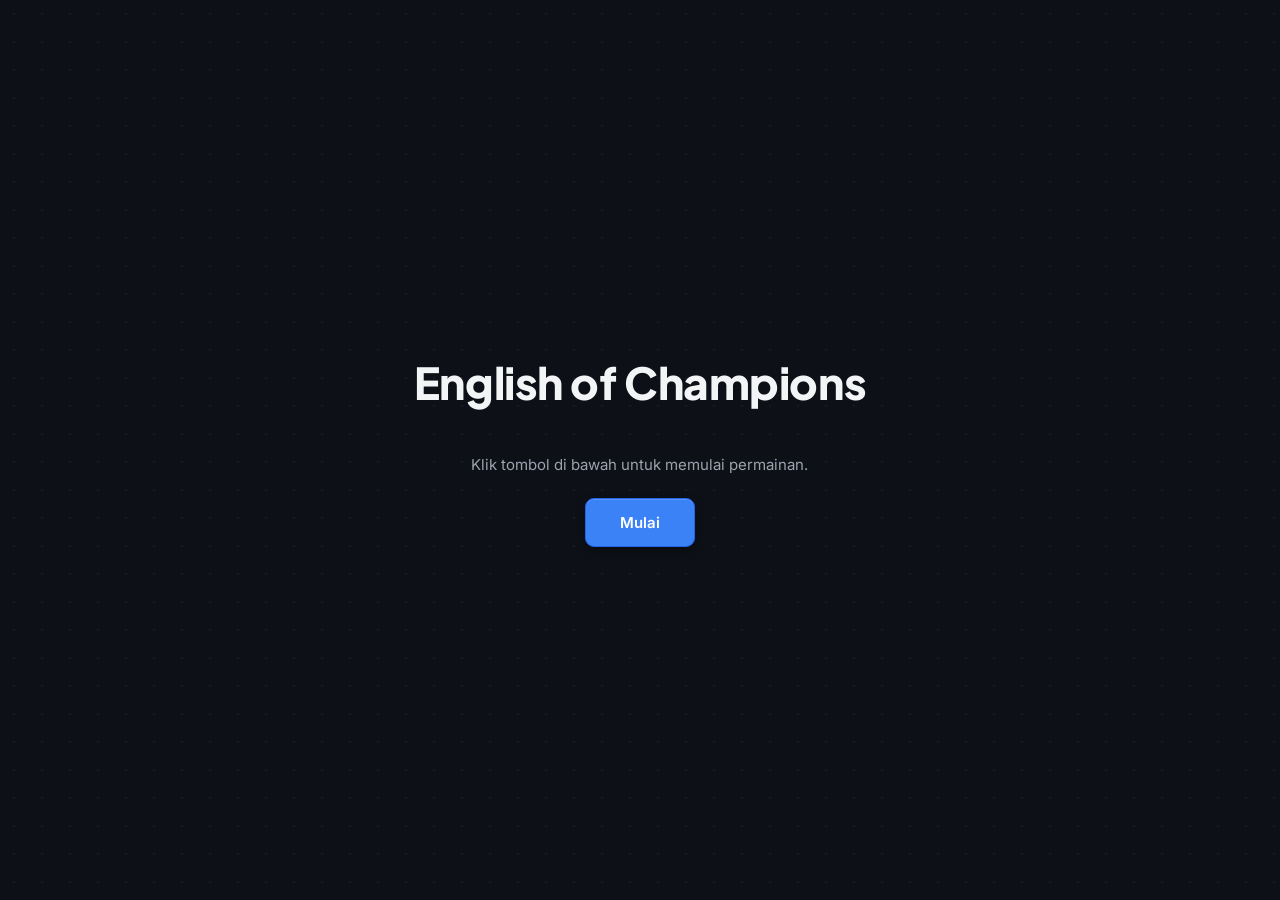
==== commit a67c45a2: "Update index.html" ====
--- a/index.html
+++ b/index.html
@@ -5,920 +5,22 @@
   <meta name="viewport" content="width=device-width, initial-scale=1.0">
   <title>VELL MARKET - English of Champions</title>
 
+  <!-- Google Fonts -->
   <link rel="preconnect" href="https://fonts.googleapis.com">
   <link rel="preconnect" href="https://fonts.gstatic.com" crossorigin>
   <link href="https://fonts.googleapis.com/css2?family=Plus+Jakarta+Sans:wght@700;800;900&family=Inter:wght@400;500;600;700&family=JetBrains+Mono:wght@500;600;700&display=swap" rel="stylesheet">
 
-  <style>
-    /* ==========================================
-       DESIGN TOKENS — Deep Slate & Warm Amber
-       (Boutique EdTech / Sleek Modern Studio)
-       ========================================== */
-    :root {
-      /* base surfaces */
-      --ink: #0D1117;
-      --ink-soft: #12161F;
-      --card: #161B24;
-      --card-solid: #171C26;
-      --card-raised: #1B212D;
-      --border: #1F2937;
-      --border-strong: rgba(255, 255, 255, 0.14);
-      --border-hair: rgba(255, 255, 255, 0.08);
-
-      /* accents */
-      --primary: #3B82F6;
-      --primary-dark: #2563EB;
-      --primary-soft: rgba(59, 130, 246, 0.14);
-      --amber: #F59E0B;
-      --amber-dark: #D97706;
-      --amber-soft: rgba(245, 158, 11, 0.14);
-      --emerald: #10B981;
-      --emerald-soft: rgba(16, 185, 129, 0.16);
-      --coral: #F43F5E;
-      --coral-soft: rgba(244, 63, 94, 0.16);
-      --silver: #94A3B8;
-      --bronze: #B08D57;
-
-      /* text */
-      --text-hi: #F3F4F6;
-      --text-mid: #9CA3AF;
-      --text-low: #6B7280;
-
-      /* legacy names kept so nothing referencing them breaks */
-      --bg-dark: var(--ink);
-      --card-blue: var(--primary);
-      --card-blue-hover: var(--primary-dark);
-      --leaderboard-bg: var(--card-solid);
-      --accent-yellow: var(--amber);
-      --accent-red: var(--coral);
-      --text-white: var(--text-hi);
-      --text-gray: var(--text-mid);
-      --border-blue: var(--border);
-
-      /* motion — restrained, no bounce/spring */
-      --ease-out: cubic-bezier(0.16, 1, 0.3, 1);
-      --ease-soft: cubic-bezier(0.4, 0, 0.2, 1);
-    }
-
-    * { box-sizing: border-box; }
-
-    html { -webkit-font-smoothing: antialiased; }
-
-    body {
-      font-family: 'Inter', -apple-system, sans-serif;
-      background-color: var(--ink);
-      background-image: radial-gradient(rgba(255, 255, 255, 0.035) 1px, transparent 1px);
-      background-size: 28px 28px;
-      color: var(--text-hi);
-      margin: 0;
-      padding: 20px;
-      min-height: 100vh;
-      display: flex;
-      flex-direction: column;
-      justify-content: center;
-      align-items: center;
-      position: relative;
-      overflow-x: hidden;
-    }
-
-    body::before {
-      content: "";
-      position: fixed;
-      inset: 0;
-      background: radial-gradient(ellipse at 50% 40%, transparent 35%, rgba(0, 0, 0, 0.5) 100%);
-      pointer-events: none;
-      z-index: 0;
-    }
-
-    h1, h2, h3 {
-      font-family: 'Plus Jakarta Sans', sans-serif;
-      letter-spacing: -0.01em;
-    }
-
-    .mono {
-      font-family: 'JetBrains Mono', 'Consolas', monospace;
-    }
-
-    .hidden { display: none !important; }
-
-    button, input, select {
-      font-family: inherit;
-    }
-
-    :focus-visible {
-      outline: 2px solid var(--primary);
-      outline-offset: 3px;
-      border-radius: 4px;
-    }
-
-    /* ==========================================
-       SHARED SCREEN ENTRANCE
-       ========================================== */
-    @keyframes screenFadeIn {
-      from { opacity: 0; transform: translateY(10px); }
-      to   { opacity: 1; transform: translateY(0); }
-    }
-
-    .screen { position: relative; z-index: 1; }
-
-    /* ==========================================
-       SCREEN 0: FULLSCREEN NARASI
-       ========================================== */
-    .narration-screen {
-      position: fixed;
-      inset: 0;
-      background-color: var(--ink);
-      background-image: radial-gradient(rgba(255, 255, 255, 0.035) 1px, transparent 1px);
-      background-size: 28px 28px;
-      z-index: 5000;
-      display: flex;
-      flex-direction: column;
-      justify-content: center;
-      align-items: center;
-      padding: 40px;
-      text-align: center;
-      animation: screenFadeIn 0.5s var(--ease-out) both;
-    }
-
-    .narration-inner {
-      max-width: 860px;
-      display: flex;
-      flex-direction: column;
-      align-items: center;
-    }
-
-    .narration-eyebrow {
-      font-family: 'JetBrains Mono', monospace;
-      font-size: 12px;
-      font-weight: 600;
-      letter-spacing: 2.5px;
-      text-transform: uppercase;
-      color: var(--amber);
-      margin-bottom: 14px;
-    }
-
-    .narration-title {
-      font-size: clamp(28px, 4.6vw, 44px);
-      font-weight: 900;
-      letter-spacing: -0.01em;
-      margin: 0 0 30px 0;
-      color: var(--text-hi);
-    }
-
-    .typing-panel {
-      background: var(--card);
-      border: 1px solid var(--border);
-      border-radius: 14px;
-      padding: 32px 38px;
-      max-width: 780px;
-      box-shadow: 0 1px 0 rgba(255, 255, 255, 0.04) inset, 0 12px 30px rgba(0, 0, 0, 0.3);
-    }
-
-    .typing-container {
-      margin: 0;
-      font-size: clamp(16px, 2.2vw, 21px);
-      line-height: 1.7;
-      color: #D6DAE3;
-      font-weight: 400;
-      min-height: 170px;
-    }
-
-    .typing-cursor {
-      display: inline-block;
-      width: 2px;
-      height: 20px;
-      background-color: var(--amber);
-      margin-left: 3px;
-      vertical-align: middle;
-      animation: blinkSoft 1s steps(2, jump-none) infinite;
-    }
-
-    @keyframes blinkSoft {
-      0%, 50% { opacity: 1; }
-      51%, 100% { opacity: 0; }
-    }
-
-    /* ==========================================
-       BUTTONS — Tactile Modern
-       ========================================== */
-    .btn,
-    .btn-action,
-    .btn-exit-game {
-      cursor: pointer;
-      border-radius: 9px;
-      font-weight: 600;
-      transition: transform 0.12s var(--ease-soft),
-                  background 0.15s var(--ease-soft),
-                  border-color 0.15s var(--ease-soft),
-                  box-shadow 0.15s var(--ease-soft);
-    }
-
-    .btn:active,
-    .btn-action:active,
-    .btn-exit-game:active {
-      transform: translateY(1px);
-    }
-
-    .btn {
-      background: var(--primary);
-      color: white;
-      border: 1px solid var(--primary-dark);
-      padding: 14px 34px;
-      font-size: 15px;
-      box-shadow: 0 1px 0 rgba(255,255,255,0.15) inset, 0 4px 10px rgba(0,0,0,0.35);
-      margin-top: 32px;
-    }
-
-    .btn:hover {
-      background: var(--primary-dark);
-    }
-
-    .btn-ghost {
-      background: transparent;
-      border: 1px solid var(--border-strong);
-      color: var(--text-mid);
-      width: 100%;
-      padding: 11px;
-      font-size: 13.5px;
-      margin-bottom: 14px;
-    }
-
-    .btn-ghost:hover {
-      border-color: var(--primary);
-      color: var(--text-hi);
-      background: var(--primary-soft);
-    }
-
-    .btn-action {
-      background: var(--primary);
-      color: white;
-      border: 1px solid var(--primary-dark);
-      padding: 13px;
-      width: 100%;
-      font-size: 14px;
-      letter-spacing: 0.2px;
-      box-shadow: 0 1px 0 rgba(255,255,255,0.15) inset, 0 4px 10px rgba(0,0,0,0.3);
-    }
-
-    .btn-action:hover {
-      background: var(--primary-dark);
-    }
-
-    .btn-link {
-      background: none;
-      border: none;
-      color: var(--text-low);
-      cursor: pointer;
-      text-decoration: underline;
-      font-size: 13px;
-      margin-top: 14px;
-      transition: color 0.15s var(--ease-soft);
-    }
-
-    .btn-link:hover { color: var(--text-mid); }
-
-    /* ==========================================
-       SCREEN 1: REGISTRASI TIM
-       ========================================== */
-    .entry-screen {
-      display: flex;
-      justify-content: center;
-      align-items: center;
-      width: 100%;
-      animation: screenFadeIn 0.45s var(--ease-out) both;
-    }
-
-    .entry-card {
-      width: 100%;
-      max-width: 460px;
-      background: var(--card);
-      border: 1px solid var(--border);
-      padding: 32px 30px;
-      border-radius: 14px;
-      box-shadow: 0 20px 45px rgba(0, 0, 0, 0.35);
-    }
-
-    .entry-title {
-      text-align: center;
-      color: var(--text-hi);
-      margin: 0 0 6px 0;
-      font-size: 22px;
-      font-weight: 800;
-    }
-
-    .entry-subtitle {
-      font-size: 13px;
-      color: var(--text-low);
-      text-align: center;
-      margin: 0 0 22px 0;
-    }
-
-    .team-inputs-list {
-      display: flex;
-      flex-direction: column;
-      gap: 9px;
-      margin-bottom: 14px;
-    }
-
-    select, input[type="text"] {
-      width: 100%;
-      padding: 12px 13px;
-      border-radius: 8px;
-      border: 1px solid var(--border);
-      background: var(--ink-soft);
-      color: var(--text-hi);
-      font-size: 14px;
-      font-weight: 500;
-      transition: border-color 0.15s var(--ease-soft), box-shadow 0.15s var(--ease-soft);
-    }
-
-    select:focus, input[type="text"]:focus {
-      outline: none;
-      border-color: var(--primary);
-      box-shadow: 0 0 0 3px var(--primary-soft);
-    }
-
-    .team-name-input { margin-bottom: 0; }
-
-    /* ==========================================
-       COUNTDOWN
-       ========================================== */
-    .countdown-overlay {
-      position: fixed;
-      inset: 0;
-      background: rgba(13, 17, 23, 0.94);
-      display: flex;
-      flex-direction: column;
-      justify-content: center;
-      align-items: center;
-      z-index: 4000;
-      animation: screenFadeIn 0.35s var(--ease-out) both;
-    }
-
-    .countdown-number {
-      font-family: 'JetBrains Mono', monospace;
-      font-size: 128px;
-      font-weight: 700;
-      color: var(--amber);
-      animation: countTick 1s var(--ease-out) infinite;
-    }
-
-    @keyframes countTick {
-      0%   { opacity: 0.4; transform: scale(0.92); }
-      30%  { opacity: 1; transform: scale(1); }
-      100% { opacity: 1; transform: scale(1); }
-    }
-
-    .countdown-text {
-      font-family: 'Plus Jakarta Sans', sans-serif;
-      font-size: 18px;
-      font-weight: 700;
-      color: var(--text-mid);
-      margin-top: 10px;
-      letter-spacing: 1.5px;
-      text-transform: uppercase;
-    }
-
-    /* ==========================================
-       SCREEN 2: ARENA PERTANDINGAN
-       ========================================== */
-    .arena-container {
-      width: 100%;
-      max-width: 1300px;
-      animation: screenFadeIn 0.45s var(--ease-out) both;
-    }
-
-    .arena-top-bar {
-      display: flex;
-      justify-content: space-between;
-      align-items: center;
-      margin-bottom: 26px;
-      position: relative;
-      flex-wrap: wrap;
-      gap: 12px;
-    }
-
-    .arena-title-box {
-      display: flex;
-      align-items: center;
-      gap: 12px;
-    }
-
-    .arena-logo {
-      width: 65px;
-      height: 65px;
-      border-radius: 8px;
-      object-fit: contain;
-    }
-
-    .arena-title-text h1 {
-      margin: 0;
-      font-size: 20px;
-      font-weight: 800;
-      letter-spacing: -0.01em;
-      color: var(--text-hi);
-    }
-
-    .arena-title-text p {
-      margin: 3px 0 0 0;
-      font-family: 'JetBrains Mono', monospace;
-      font-size: 11px;
-      font-weight: 600;
-      color: var(--text-low);
-      letter-spacing: 1.5px;
-      text-transform: uppercase;
-    }
-
-    .timer-center-box {
-      position: absolute;
-      left: 50%;
-      transform: translateX(-50%);
-      top: 0;
-      background: var(--card);
-      border: 1px solid var(--border);
-      padding: 9px 30px;
-      border-radius: 10px;
-      font-family: 'JetBrains Mono', monospace;
-      font-size: 26px;
-      font-weight: 700;
-      letter-spacing: 2px;
-      color: var(--text-hi);
-      box-shadow: 0 4px 14px rgba(0, 0, 0, 0.3);
-    }
-
-    .btn-exit-game {
-      background: var(--card);
-      border: 1px solid var(--border);
-      padding: 9px 18px;
-      font-size: 12.5px;
-      font-weight: 600;
-      color: var(--coral);
-      letter-spacing: 0.3px;
-    }
-
-    .btn-exit-game:hover {
-      background: var(--coral-soft);
-      border-color: var(--coral);
-    }
-
-    /* LEADERBOARD CARDS */
-    .leaderboard-grid {
-      display: grid;
-      grid-template-columns: repeat(5, 1fr);
-      gap: 13px;
-      margin-bottom: 26px;
-    }
-
-    .team-card {
-      background: var(--card);
-      border: 1px solid var(--border);
-      border-radius: 12px;
-      padding: 15px 16px;
-      display: flex;
-      justify-content: space-between;
-      align-items: center;
-      gap: 10px;
-      animation: screenFadeIn 0.35s var(--ease-out) both;
-      transition: border-color 0.15s var(--ease-soft);
-    }
-
-    .team-card:hover { border-color: var(--border-strong); }
-
-    .team-card { position: relative; padding-left: 52px; }
-
-    .team-card::before {
-      content: counter(rank-counter);
-      counter-increment: rank-counter;
-      position: absolute;
-      left: 14px;
-      top: 50%;
-      transform: translateY(-50%);
-      font-family: 'JetBrains Mono', monospace;
-      font-size: 13px;
-      font-weight: 700;
-      width: 26px;
-      height: 26px;
-      border-radius: 7px;
-      display: flex;
-      align-items: center;
-      justify-content: center;
-      background: var(--card-raised);
-      color: var(--text-mid);
-      border: 1px solid var(--border);
-    }
-
-    .leaderboard-grid {
-      counter-reset: rank-counter;
-    }
-
-    .team-card:nth-child(1)::before {
-      background: var(--amber-soft);
-      color: var(--amber);
-      border-color: rgba(245, 158, 11, 0.4);
-    }
-
-    .team-card:nth-child(2)::before {
-      background: rgba(148, 163, 184, 0.14);
-      color: var(--silver);
-      border-color: rgba(148, 163, 184, 0.35);
-    }
-
-    .team-card:nth-child(3)::before {
-      background: rgba(176, 141, 87, 0.16);
-      color: var(--bronze);
-      border-color: rgba(176, 141, 87, 0.35);
-    }
-
-    .team-info .rank-label {
-      font-family: 'JetBrains Mono', monospace;
-      font-size: 10px;
-      font-weight: 600;
-      color: var(--text-low);
-      letter-spacing: 1px;
-      margin-bottom: 4px;
-    }
-
-    .team-info .team-name {
-      font-family: 'Plus Jakarta Sans', sans-serif;
-      font-size: 16px;
-      font-weight: 800;
-      color: var(--text-hi);
-    }
-
-    .team-pts-box { text-align: right; }
-
-    .team-pts-box .team-tag {
-      font-family: 'JetBrains Mono', monospace;
-      font-size: 9.5px;
-      font-weight: 600;
-      color: var(--text-low);
-      letter-spacing: 1px;
-      margin-bottom: 4px;
-    }
-
-    .team-pts-box .pts-value {
-      font-family: 'JetBrains Mono', monospace;
-      font-size: 18px;
-      font-weight: 700;
-      color: var(--amber);
-    }
-
-    .team-pts-box .pts-value span {
-      font-family: 'Inter', sans-serif;
-      font-size: 11px;
-      color: var(--text-mid);
-      font-weight: 500;
-    }
-
-    /* GRID VAULT */
-    .vault-grid {
-      display: grid;
-      grid-template-columns: repeat(6, 1fr);
-      gap: 13px;
-    }
-
-    .vault-card {
-      background: var(--card);
-      border: 1px solid var(--border-hair);
-      border-radius: 12px;
-      padding: 15px;
-      height: 108px;
-      display: flex;
-      flex-direction: column;
-      justify-content: space-between;
-      cursor: pointer;
-      position: relative;
-      overflow: hidden;
-      transition: transform 0.15s var(--ease-soft), border-color 0.15s var(--ease-soft), background 0.15s var(--ease-soft);
-      box-shadow: 0 2px 6px rgba(0, 0, 0, 0.25);
-      animation: screenFadeIn 0.3s var(--ease-out) both;
-    }
-
-    .vault-card:nth-child(-n+6) { animation-delay: 0.01s; }
-    .vault-card:nth-child(n+7):nth-child(-n+12) { animation-delay: 0.05s; }
-    .vault-card:nth-child(n+13):nth-child(-n+18) { animation-delay: 0.09s; }
-    .vault-card:nth-child(n+19) { animation-delay: 0.13s; }
-
-    .vault-card:hover:not(.locked) {
-      transform: translateY(-2px);
-      border-color: var(--primary);
-      background: var(--card-raised);
-    }
-
-    .vault-card:active:not(.locked) {
-      transform: translateY(0);
-    }
-
-    .vault-header {
-      display: flex;
-      justify-content: space-between;
-      align-items: center;
-    }
-
-    .vault-name {
-      font-family: 'Plus Jakarta Sans', sans-serif;
-      font-size: 13px;
-      font-weight: 800;
-      color: var(--text-hi);
-      letter-spacing: 0.2px;
-    }
-
-    .vault-badge-pts {
-      border: 1px solid var(--border);
-      color: var(--text-mid);
-      font-family: 'JetBrains Mono', monospace;
-      font-size: 10.5px;
-      font-weight: 600;
-      padding: 2px 8px;
-      border-radius: 6px;
-      background: var(--card-raised);
-    }
-
-    .vault-action-text {
-      font-size: 12px;
-      color: var(--text-mid);
-      font-weight: 500;
-    }
-
-    .vault-card.locked {
-      background: var(--amber-soft) !important;
-      border-color: rgba(245, 158, 11, 0.3);
-      cursor: not-allowed;
-    }
-
-    .vault-card.locked::after {
-      content: "🔒";
-      position: absolute;
-      top: 10px;
-      right: 10px;
-      font-size: 12px;
-      opacity: 0.55;
-      filter: grayscale(1) brightness(1.6);
-    }
-
-    .vault-card.locked .vault-name {
-      color: var(--text-mid) !important;
-    }
-
-    .vault-card.locked .vault-badge-pts {
-      border-color: rgba(245, 158, 11, 0.35);
-      color: var(--amber-dark);
-      background: transparent;
-    }
-
-    .vault-card.locked .vault-action-text {
-      color: var(--amber-dark) !important;
-      font-weight: 600;
-    }
-
-    /* FOOTER LINKS */
-    .arena-footer {
-      display: flex;
-      justify-content: space-between;
-      margin-top: 30px;
-      font-size: 13px;
-      color: var(--text-low);
-      flex-wrap: wrap;
-      gap: 10px;
-    }
-
-    .footer-link {
-      color: var(--text-mid);
-      text-decoration: none;
-      border-bottom: 1px solid var(--border);
-      cursor: pointer;
-      margin-right: 22px;
-      transition: color 0.15s var(--ease-soft), border-color 0.15s var(--ease-soft);
-      padding-bottom: 1px;
-    }
-
-    .footer-link:hover {
-      color: var(--text-hi);
-      border-color: var(--text-mid);
-    }
-
-    /* ==========================================
-       MODAL — DITARUH DI ATAS AGAR AMAN DARI KEYBOARD IFP
-       ========================================== */
-    .modal-overlay {
-      position: fixed;
-      inset: 0;
-      background: rgba(9, 12, 17, 0.72);
-      display: flex;
-      justify-content: center;
-      align-items: flex-start; /* Posisi di paling atas */
-      padding-top: 35px; /* Jarak dari atas layar */
-      z-index: 3000;
-      padding-left: 15px;
-      padding-right: 15px;
-      animation: overlayFade 0.2s var(--ease-soft) both;
-    }
-
-    @keyframes overlayFade {
-      from { opacity: 0; }
-      to   { opacity: 1; }
-    }
-
-    .modal-content {
-      background: var(--card-solid);
-      border: 1px solid var(--border);
-      border-radius: 14px;
-      width: 100%;
-      max-width: 520px;
-      padding: 24px;
-      position: relative;
-      box-shadow: 0 24px 60px rgba(0, 0, 0, 0.5);
-      animation: modalRise 0.28s var(--ease-out) both;
-      max-height: 90vh;
-      overflow-y: auto;
-    }
-
-    @keyframes modalRise {
-      from { opacity: 0; transform: translateY(14px) scale(0.98); }
-      to   { opacity: 1; transform: translateY(0) scale(1); }
-    }
-
-    .modal-timer-track {
-      position: absolute;
-      top: 0; left: 0; right: 0;
-      height: 3px;
-      background: var(--border);
-      border-radius: 14px 14px 0 0;
-      overflow: hidden;
-    }
-
-    .modal-close-btn {
-      position: absolute;
-      top: 14px;
-      right: 14px;
-      width: 30px;
-      height: 30px;
-      border-radius: 8px;
-      border: 1px solid var(--border);
-      background: var(--card-raised);
-      color: var(--text-mid);
-      font-size: 14px;
-      line-height: 1;
-      cursor: pointer;
-      display: flex;
-      align-items: center;
-      justify-content: center;
-      transition: color 0.15s var(--ease-soft), border-color 0.15s var(--ease-soft), background 0.15s var(--ease-soft);
-    }
-
-    .modal-close-btn:hover {
-      color: var(--text-hi);
-      border-color: var(--border-strong);
-      background: var(--ink-soft);
-    }
-
-    .modal-title-quiz {
-      margin: 4px 34px 0 0;
-      color: var(--text-hi);
-      font-size: 15px;
-      font-weight: 700;
-      font-family: 'JetBrains Mono', monospace;
-      letter-spacing: 0.4px;
-    }
-
-    .modal-title {
-      margin-top: 4px;
-      margin-right: 30px;
-      font-size: 19px;
-      font-weight: 800;
-    }
-
-    .modal-body-text {
-      font-size: 14px;
-      line-height: 1.7;
-      color: var(--text-mid);
-      text-align: left;
-      margin: 16px 0;
-    }
-
-    .modal-body-text strong { color: var(--text-hi); }
-
-    /* STRUKTUR TATA LETAK MODAL KUIS (SOAL DI ATAS, INPUT LANGSUNG DI BAWAHNYA) */
-    .q-text-container {
-      background: var(--ink-soft);
-      border: 1px solid var(--border);
-      border-radius: 8px;
-      padding: 14px;
-      margin: 14px 0;
-      text-align: center;
-    }
-
-    .q-text {
-      font-size: 17px;
-      font-weight: 700;
-      color: var(--text-hi);
-      font-family: 'Plus Jakarta Sans', sans-serif;
-      margin: 0;
-    }
-
-    .field-label {
-      font-size: 11px;
-      color: var(--text-low);
-      display: block;
-      margin-bottom: 6px;
-      font-weight: 600;
-      letter-spacing: 0.4px;
-      text-transform: uppercase;
-      text-align: left;
-    }
-
-    .timer-sec-inline {
-      font-family: 'JetBrains Mono', monospace;
-      font-size: 11px;
-      color: var(--amber);
-      display: block;
-      text-align: right;
-      margin-top: 4px;
-      font-weight: 600;
-    }
-
-    .answer-input-container {
-      margin-top: 10px;
-      text-align: left;
-    }
-
-    .answer-input-container input[type="text"] {
-      font-size: 16px;
-      padding: 12px;
-      border: 1px solid var(--primary);
-      text-transform: uppercase;
-      letter-spacing: 0.5px;
-      margin-bottom: 4px;
-      font-family: 'JetBrains Mono', monospace;
-    }
-
-    .bubble-popup {
-      position: fixed;
-      top: 18%; left: 50%;
-      transform: translate(-50%, -50%) scale(0.92);
-      padding: 16px 34px;
-      border-radius: 10px;
-      font-family: 'Plus Jakarta Sans', sans-serif;
-      font-size: 18px;
-      font-weight: 800;
-      z-index: 6000;
-      opacity: 0;
-      transition: opacity 0.2s var(--ease-out), transform 0.2s var(--ease-out);
-      pointer-events: none;
-      border: 1px solid transparent;
-    }
-
-    .bubble-popup.show {
-      opacity: 1;
-      transform: translate(-50%, -50%) scale(1);
-    }
-
-    .bubble-correct {
-      background: var(--emerald-soft);
-      color: var(--emerald);
-      border-color: rgba(16, 185, 129, 0.4);
-      box-shadow: 0 10px 26px rgba(0, 0, 0, 0.35);
-    }
-
-    .bubble-wrong {
-      background: var(--coral-soft);
-      color: var(--coral);
-      border-color: rgba(244, 63, 94, 0.4);
-      box-shadow: 0 10px 26px rgba(0, 0, 0, 0.35);
-    }
-
-    /* ==========================================
-       RESPONSIVE
-       ========================================== */
-    @media (max-width: 900px) {
-      .leaderboard-grid { grid-template-columns: repeat(2, 1fr); }
-      .vault-grid { grid-template-columns: repeat(3, 1fr); }
-      .timer-center-box { position: static; transform: none; order: -1; width: 100%; text-align: center; }
-      .arena-top-bar { flex-direction: column; align-items: stretch; }
-    }
-
-    @media (max-width: 520px) {
-      .vault-grid { grid-template-columns: repeat(2, 1fr); }
-      .narration-title { font-size: 26px; }
-      .typing-panel { padding: 20px 18px; }
-    }
-
-    @media (prefers-reduced-motion: reduce) {
-      *, *::before, *::after {
-        animation-duration: 0.001ms !important;
-        animation-iteration-count: 1 !important;
-        transition-duration: 0.001ms !important;
-      }
-    }
-  </style>
+  <!-- Panggilan File CSS Terpisah -->
+  <link rel="stylesheet" href="style.css">
 </head>
 <body>
+
   <!-- OVERLAY MULAI GAME -->
   <div id="start-overlay" class="narration-screen" style="z-index: 9999;">
     <div class="narration-inner">
       <h1 class="narration-title">English of Champions</h1>
-      <p style="color: var(--text-mid); font-size: 15px; margin-bottom: 24px;">Klik tombol di bawah untuk memulai permainan, mengaktifkan suara, dan masuk layar penuh.</p>
-      <button class="btn" style="margin-top: 0;" onclick="initGameWithAudio()">Mulai Permainan</button>
+      <p style="color: var(--text-mid); font-size: 15px; margin-bottom: 24px;">Klik tombol di bawah untuk memulai permainan.</p>
+      <button class="btn" style="margin-top: 0;" onclick="initGameWithAudio()">Mulai</button>
     </div>
   </div>
 
@@ -976,8 +78,7 @@
         <img src="logo.png" alt="Logo Vell Market" class="arena-logo">
         <div class="arena-title-text">
           <h1>VELL MARKET</h1>
-          <p>Arena Pertandingan</p>
-          <p>LEADERBOARD SKOR REAL-TIME</p>
+          <p>ARENA PERTANDINGAN</p>
         </div>
       </div>
 
@@ -989,6 +90,9 @@
       </div>
     </div>
 
+    <!-- TULISAN LEADERBOARD -->
+    <div class="section-header-title">LEADERBOARD</div>
+
     <!-- LEADERBOARD REAL-TIME CARDS -->
     <div class="leaderboard-grid" id="scores-board"></div>
 
@@ -998,15 +102,15 @@
     <!-- FOOTER ARENA -->
     <div class="arena-footer">
       <div class="footer-links">
-        <span class="footer-link" onclick="openPrivacyModal()">Kebijakan Privasi</span>
-        <span class="footer-link" onclick="openAboutModal()">Tentang Kami</span>
+        <span class="footer-link" onclick="openPrivacyModal()">Privacy Policy</span>
+        <span class="footer-link" onclick="openAboutModal()">About Us</span>
       </div>
-      <div class="footer-credit">Vell Market</div>
+      <div class="footer-credit">BY VELL MARKET</div>
     </div>
 
   </div>
 
-  <!-- MODAL KUIS ISIAN (SOAL & INPUT ATAS SANTAI DARI KEYBOARD) -->
+  <!-- MODAL KUIS ISIAN -->
   <div id="quiz-modal" class="modal-overlay hidden">
     <div class="modal-content" style="text-align: center;">
       <div class="modal-timer-track"><div class="modal-timer-fill"></div></div>
@@ -1014,19 +118,16 @@
 
       <h3 id="modal-vault-title" class="modal-title-quiz">VAULT #01</h3>
 
-      <!-- 1. SOAL DITARUH DI PALING ATAS -->
       <div class="q-text-container">
         <div id="q-text" class="q-text">Pertanyaan...</div>
       </div>
 
-      <!-- 2. KETIK JAWABAN LANGSUNG DI BAWAH SOAL -->
       <div class="answer-input-container">
         <label class="field-label">Ketik Jawaban</label>
         <input type="text" id="user-answer-input" placeholder="TULIS JAWABAN DI SINI..." autocomplete="off">
         <span class="timer-sec-inline">Sisa waktu: <span id="timer-sec">30</span>s</span>
       </div>
 
-      <!-- 3. PILIHAN TIM MENJAWAB DITARUH DI BAWAH -->
       <div style="text-align:left; margin-top:12px; margin-bottom:16px;">
         <label class="field-label">Tim yang Menjawab</label>
         <select id="answering-team-select"></select>
@@ -1040,12 +141,12 @@
   <div id="privacy-modal" class="modal-overlay hidden">
     <div class="modal-content">
       <button class="modal-close-btn" onclick="closeModal('privacy-modal')" aria-label="Tutup">✕</button>
-      <h2 class="modal-title" style="color: var(--text-hi);">Kebijakan Privasi</h2>
+      <h2 class="modal-title" style="color: var(--text-hi);">Privasi & Data</h2>
       <div class="modal-body-text">
         <p>Selamat datang di <strong>English of Champions</strong>. Kami sangat menghargai privasi dan keamanan data setiap pengguna.</p>
-        <p><strong>1. Pengumpulan Data:</strong> Aplikasi ini hanya menyimpan nama tim dan skor selama sesi permainan berlangsung secara lokal di peramban Anda.</p>
-        <p><strong>2. Keamanan:</strong> Kami tidak mengumpulkan data pribadi sensitif seperti email, nomor telepon, atau data keuangan Anda.</p>
-        <p><strong>3. Penggunaan Audio & Media:</strong> Fitur suara dan efek interaktif berjalan langsung di perangkat Anda tanpa mengirimkan rekaman data keluar.</p>
+        <p><strong>1. Penyimpanan Data:</strong> Nama tim dan skor Anda hanya disimpan sementara di browser selama game berjalan.</p>
+        <p><strong>2. Keamanan:</strong> Game ini tidak meminta email, nomor HP, atau data pribadi lainnya.</p>
+        <p><strong>3. Penggunaan Audio & Media:</strong> Semua efek suara diputar langsung di HP/laptop Anda tanpa mengirim data apa pun ke luar.</p>
       </div>
     </div>
   </div>
@@ -1054,362 +155,16 @@
   <div id="about-modal" class="modal-overlay hidden">
     <div class="modal-content">
       <button class="modal-close-btn" onclick="closeModal('about-modal')" aria-label="Tutup">✕</button>
-      <h2 class="modal-title" style="color: var(--text-hi);">Tentang English of Champions</h2>
+      <h2 class="modal-title" style="color: var(--text-hi);">Tentang Game Ini</h2>
       <div class="modal-body-text">
-        <p><strong>English of Champions</strong> adalah media game edukasi kuis interaktif dari <strong>Vell Market</strong> yang dirancang khusus untuk menguji wawasan, strategi, dan kecepatan berpikir dalam penguasaan Bahasa Inggris.</p>
-        <p>Dengan sistem <em>Vault-based score</em> dan papan skor real-time, game ini bertujuan menciptakan suasana belajar yang kompetitif, menyenangkan, dan kolaboratif antar tim.</p>
-        <p style="color: var(--amber); font-weight: 700;">Mari tingkatkan kemampuan Bahasa Inggris dengan cara yang lebih seru!</p>
+        <p><strong>English of Champions</strong> adalah game kuis interaktif dari <strong>Vell Market</strong> untuk menguji seberapa cepat dan tepat kamu menguasai bahasa Inggris.</p>
+      <p>Buka vault, kumpulkan poin terbanyak bersama tim kamu, dan rebut posisi teratas di leaderboard!</p>
+      <p style="color: var(--amber); font-weight: 700;">Siap jadi juaranya?</p>
       </div>
     </div>
   </div>
 
-  <script>
-    const narrationText = "Selamat datang para pejuang di arena English of Champions! Ini adalah platform web game interaktif, tempat kecerdasan, kecepatan, dan strategi kalian diuji secara nyata. Bersiaplah untuk berebut membuka Vault, menakhlukkan tantangan Bahasa Inggris, dan mengumpulkan poin sebanyak-banyaknya! Siapkan tim kalian, masuk ke arena, dan buktikan siapa sang juara sejati!";
-    
-    // SOAL DENGAN JAWABAN ISIAN TEKS
-   const vaultQuestions = [
-  // EASY LEVEL (100 PTS)
-  { id: 1, pts: 100, text: "Bahasa Inggris dari 'segelas teh manis/es teh' adalah a ... of iced tea.", ans: "GLASS" },
-  { id: 2, pts: 100, text: "Bahasa Inggris dari 'sebotol air' adalah a ... of water.", ans: "BOTTLE" },
-  { id: 3, pts: 100, text: "Bahasa Inggris dari 'secangkir kopi' adalah a ... of coffee.", ans: "CUP" },
-  { id: 4, pts: 100, text: "Bahasa Inggris dari 'sepotong pizza' adalah a ... of pizza.", ans: "SLICE" },
-  { id: 5, pts: 100, text: "Bahasa Inggris dari 'sekarung gula' adalah a ... of sugar.", ans: "SACK" },
-  { id: 6, pts: 100, text: "Bahasa Inggris dari 'seikat bayam' adalah a ... of spinach.", ans: "BUNCH" },
-  { id: 7, pts: 100, text: "Bahasa Inggris dari 'semangkuk sup' adalah a ... of soup.", ans: "BOWL" },
-  { id: 8, pts: 100, text: "Bahasa Inggris dari 'sebatang cokelat' adalah a ... of chocolate.", ans: "BAR" },
-  { id: 9, pts: 100, text: "Bahasa Inggris dari 'sesendok gula' adalah a ... of sugar.", ans: "SPOON" },
-  { id: 10, pts: 100, text: "Bahasa Inggris dari 'sebungkus jagung' adalah a ... of corn.", ans: "BAG" },
-
-  // MEDIUM LEVEL (200 PTS)
-  { id: 11, pts: 200, text: "Kata penakar khusus untuk satu siung bawang putih adalah a ... of garlic.", ans: "CLOVE" },
-  { id: 12, pts: 200, text: "Kata penakar khusus untuk sebatang seledri adalah a ... of celery.", ans: "STALK" },
-  { id: 13, pts: 200, text: "Kata penakar khusus untuk sebongkol kubis/kubis bulat adalah a ... of cabbage.", ans: "HEAD" },
-  { id: 14, pts: 200, text: "Isilah titik-titik berikut: A ... of bread (Sebuah/sepotong roti tawar utuh).", ans: "LOAF" },
-  { id: 15, pts: 200, text: "Isilah titik-titik berikut: A ... of milk (Susu dalam kemasan kotak/karton).", ans: "CARTON" },
-  { id: 16, pts: 200, text: "Isilah titik-titik berikut: A ... of soft drink (Minuman dalam kemasan kaleng).", ans: "CAN" },
-  { id: 17, pts: 200, text: "Benda seperti milk, water, dan bread termasuk dalam kelompok benda ... nouns.", ans: "UNCOUNTABLE" },
-  { id: 18, pts: 200, text: "Benda seperti tomato, onion, dan chili termasuk dalam kelompok benda ... nouns.", ans: "COUNTABLE" },
-  { id: 19, pts: 200, text: "Berdasarkan bacaan, makanan bergizi membantu kita tumbuh sehat dan tetap kuat (stay ...).", ans: "STRONG" },
-  { id: 20, pts: 200, text: "Isilah kata satuan jamak yang tepat: I have four ... of cucumber (4 iris mentimun).", ans: "SLICES" },
-
-  // HARD LEVEL (300 PTS)
-  { id: 21, pts: 300, text: "Berdasarkan percakapan Rina & Liza, berapa piring nasi goreng di atas meja?", ans: "THREE" },
-  { id: 22, pts: 300, text: "Berdasarkan dialog, Liza sedang menyiapkan makanan untuk waktu makan siang (bahasa Inggris).", ans: "LUNCH" },
-  { id: 23, pts: 300, text: "Irisan tomat dan mentimun digunakan sebagai pelengkap di atas nasi goreng yang disebut ...", ans: "TOPPING" },
-  { id: 24, pts: 300, text: "Lengkapi kalimat dialog Rina: Vegetables are good for our ...", ans: "BODIES" },
-  { id: 25, pts: 300, text: "Lengkapi kalimat dari gambar: She cooked three ... (3 kentang).", ans: "POTATOES" },
-  { id: 26, pts: 300, text: "Lengkapi kalimat dari gambar: My mother added five ... (5 siung bawang putih).", ans: "GARLICS" },
-  { id: 27, pts: 300, text: "Lengkapi kalimat dari gambar: We bought some fresh ... (beberapa tahu segar).", ans: "TOFU" },
-  { id: 28, pts: 300, text: "Bentuk jamak (plural) kata benda dari 'tomato' jika ada dua adalah two ...", ans: "TOMATOES" },
-  { id: 29, pts: 300, text: "Lengkapi kalimat: He eats a ... of noodles for lunch (sepiring mi).", ans: "PLATE" },
-  { id: 30, pts: 300, text: "Lengkapi kalimat: I drink a ... of milk every day (segelas susu).", ans: "GLASS" }
-];
-
-    let registeredTeams = [];
-    let currentVaultIndex = null;
-    let timerInterval = null;
-    let timeLeft = 30;
-    let gameTimeLeft = 1200;
-    let mainGameInterval = null;
-
-    // FUNGSI AKTIFKAN FULLSCREEN
-    function requestFullscreenMode() {
-      let elem = document.documentElement;
-      if (!document.fullscreenElement) {
-        if (elem.requestFullscreen) {
-          elem.requestFullscreen();
-        } else if (elem.webkitRequestFullscreen) { /* Chrome, Safari & Opera */
-          elem.webkitRequestFullscreen();
-        } else if (elem.msRequestFullscreen) { /* IE/Edge */
-          elem.msRequestFullscreen();
-        }
-      }
-    }
-
-    function playAudioFile(elementId) {
-      const audio = document.getElementById(elementId);
-      if (audio) {
-        audio.currentTime = 0;
-        audio.play().catch(err => console.log("Autoplay dicegat browser:", err));
-      }
-    }
-
-    function stopAudioFile(elementId) {
-      const audio = document.getElementById(elementId);
-      if (audio) { audio.pause(); audio.currentTime = 0; }
-    }
-
-    let typeIdx = 0;
-
-    function initGameWithAudio() {
-      requestFullscreenMode(); // Otomatis Fullscreen saat klik tombol awal
-      document.getElementById('start-overlay').classList.add('hidden');
-      document.getElementById('narration-screen').classList.remove('hidden');
-      const bgm = document.getElementById('sfx-bgm');
-      if (bgm) {
-        bgm.volume = 0.3; 
-        bgm.play().catch(err => console.log(err));
-      }
-      startTypingEffect();
-    }
-
-    function startTypingEffect() {
-      const textElem = document.getElementById('typing-text');
-      const btnNext = document.getElementById('btn-narration-next');
-      playAudioFile('sfx-narasi');
-
-      function typeChar() {
-        if (typeIdx < narrationText.length) {
-          textElem.textContent += narrationText.charAt(typeIdx);
-          typeIdx++;
-          setTimeout(typeChar, 40);
-        } else {
-          btnNext.classList.remove('hidden');
-        }
-      }
-      typeChar();
-    }
-
-    window.addEventListener('DOMContentLoaded', () => {
-      document.getElementById('user-answer-input').addEventListener('keypress', function (e) {
-        if (e.key === 'Enter') {
-          submitAnswer();
-        }
-      });
-    });
-
-    function goToRegistration() {
-      stopAudioFile('sfx-narasi');
-      document.getElementById('narration-screen').classList.add('hidden');
-      document.getElementById('entry-screen').classList.remove('hidden');
-    }
-
-    function addTeamInput() {
-      const list = document.getElementById('team-inputs-list');
-      const count = list.children.length + 1;
-      const input = document.createElement('input');
-      input.type = 'text';
-      input.className = 'team-name-input';
-      input.value = `Tim ${count}`;
-      list.appendChild(input);
-    }
-
-    function startSetupWithCountdown() {
-      const inputs = document.querySelectorAll('.team-name-input');
-      registeredTeams = [];
-      inputs.forEach((inp, idx) => {
-        const val = inp.value.trim();
-        if (val !== "") {
-          registeredTeams.push({ id: idx, name: val, score: 0 });
-        }
-      });
-
-      if (registeredTeams.length === 0) {
-        alert("Minimal masukkan 1 tim!");
-        return;
-      }
-
-      document.getElementById('entry-screen').classList.add('hidden');
-      const cdScreen = document.getElementById('countdown-screen');
-      const cdNum = document.getElementById('cd-num');
-      
-      cdScreen.classList.remove('hidden');
-      playAudioFile('sfx-countdown');
-
-      let count = 3;
-
-      const cdInterval = setInterval(() => {
-        count--;
-        if (count > 0) {
-          cdNum.textContent = count;
-        } else if (count === 0) {
-          cdNum.textContent = "GAME DIMULAI!";
-        } else {
-          clearInterval(cdInterval);
-          cdScreen.classList.add('hidden');
-          document.getElementById('arena-screen').classList.remove('hidden');
-
-          renderLeaderboard();
-          renderVaultGrid();
-          populateTeamSelect();
-          start10MinGameTimer();
-        }
-      }, 1000);
-    }
-
-    function start10MinGameTimer() {
-      const timerDisplay = document.getElementById('game-timer');
-      
-      mainGameInterval = setInterval(() => {
-        gameTimeLeft--;
-        let minutes = Math.floor(gameTimeLeft / 60);
-        let seconds = gameTimeLeft % 60;
-        
-        minutes = minutes < 10 ? "0" + minutes : minutes;
-        seconds = seconds < 10 ? "0" + seconds : seconds;
-        
-        timerDisplay.textContent = `${minutes} : ${seconds}`;
-
-        if (gameTimeLeft <= 0) {
-          clearInterval(mainGameInterval);
-          showBubble("WAKTU PERTANDINGAN HABIS! 🏁", "wrong");
-          alert("Waktu Pertandingan 10 Menit Telah Selesai!");
-        }
-      }, 1000);
-    }
-
-    function renderLeaderboard() {
-      const board = document.getElementById('scores-board');
-      board.innerHTML = '';
-      
-      const sorted = [...registeredTeams].sort((a, b) => b.score - a.score);
-
-      sorted.forEach((t, index) => {
-        const card = document.createElement('div');
-        card.className = 'team-card';
-        card.innerHTML = `
-          <div class="team-info">
-            <div class="rank-label">RANK ${index + 1}</div>
-            <div class="team-name">${t.name}</div>
-          </div>
-          <div class="team-pts-box">
-            <div class="team-tag">TEAM</div>
-            <div class="pts-value">${t.score} <span>PTS</span></div>
-          </div>
-        `;
-        board.appendChild(card);
-      });
-    }
-
-    function renderVaultGrid() {
-      const grid = document.getElementById('vault-grid');
-      grid.innerHTML = '';
-
-      vaultQuestions.forEach((q, idx) => {
-        const card = document.createElement('div');
-        card.className = `vault-card ${q.locked ? 'locked' : ''}`;
-        
-        const vaultNum = q.id < 10 ? '0' + q.id : q.id;
-
-        if (q.locked) {
-          card.innerHTML = `
-            <div class="vault-header">
-              <div class="vault-name">VAULT #${vaultNum}</div>
-              <div class="vault-badge-pts">${q.pts} PTS</div>
-            </div>
-            <div class="vault-action-text">✓ ${q.claimedBy}</div>
-          `;
-        } else {
-          card.innerHTML = `
-            <div class="vault-header">
-              <div class="vault-name">VAULT #${vaultNum}</div>
-              <div class="vault-badge-pts">${q.pts} PTS</div>
-            </div>
-            <div class="vault-action-text">Buka Kuis</div>
-          `;
-          card.onclick = () => openQuizModal(idx);
-        }
-
-        grid.appendChild(card);
-      });
-    }
-
-    function populateTeamSelect() {
-      const select = document.getElementById('answering-team-select');
-      select.innerHTML = '';
-      registeredTeams.forEach(t => {
-        const opt = document.createElement('option');
-        opt.value = t.id;
-        opt.textContent = t.name;
-        select.appendChild(opt);
-      });
-    }
-
-    function openQuizModal(index) {
-      currentVaultIndex = index;
-      const q = vaultQuestions[index];
-      const vaultNum = q.id < 10 ? '0' + q.id : q.id;
-
-      document.getElementById('modal-vault-title').textContent = `VAULT #${vaultNum} (${q.pts} PTS)`;
-      document.getElementById('q-text').textContent = q.text;
-      
-      const inputField = document.getElementById('user-answer-input');
-      inputField.value = '';
-
-      document.getElementById('quiz-modal').classList.remove('hidden');
-      setTimeout(() => inputField.focus(), 100);
-
-      clearInterval(timerInterval);
-      timeLeft = 30;
-      document.getElementById('timer-sec').textContent = timeLeft;
-
-      timerInterval = setInterval(() => {
-        timeLeft--;
-        document.getElementById('timer-sec').textContent = timeLeft;
-        if (timeLeft <= 0) {
-          clearInterval(timerInterval);
-          showBubble("WAKTU HABIS! ⏱️", "wrong");
-          playAudioFile('sfx-salah');
-          closeModal('quiz-modal');
-        }
-      }, 1000);
-    }
-
-    function closeModal(modalId) {
-      if (modalId === 'quiz-modal') clearInterval(timerInterval);
-      document.getElementById(modalId).classList.add('hidden');
-    }
-
-    function openPrivacyModal() {
-      document.getElementById('privacy-modal').classList.remove('hidden');
-    }
-
-    function openAboutModal() {
-      document.getElementById('about-modal').classList.remove('hidden');
-    }
-
-    function confirmExitGame() {
-      if (confirm("Apakah Anda yakin ingin keluar dari pertandingan? Sesi saat ini akan diulang.")) {
-        location.reload();
-      }
-    }
-
-    function submitAnswer() {
-      clearInterval(timerInterval);
-      const q = vaultQuestions[currentVaultIndex];
-      const selectedTeamId = parseInt(document.getElementById('answering-team-select').value);
-      const team = registeredTeams.find(t => t.id === selectedTeamId);
-      
-      const userAns = document.getElementById('user-answer-input').value.trim().toUpperCase();
-      const correctAns = q.ans.trim().toUpperCase();
-
-      if (userAns !== "" && userAns === correctAns) {
-        playAudioFile('sfx-benar');
-        showBubble(`BENAR! +${q.pts} PTS UNTUK ${team.name} 🎯`, "correct");
-        
-        team.score += q.pts;
-        q.locked = true;
-        q.claimedBy = team.name;
-
-        renderLeaderboard();
-        renderVaultGrid();
-        closeModal('quiz-modal');
-      } else {
-        playAudioFile('sfx-salah');
-        showBubble(`SALAH!`, "wrong");
-        closeModal('quiz-modal');
-      }
-    }
-
-    function showBubble(text, type) {
-      const bubble = document.getElementById('bubble-notif');
-      bubble.textContent = text;
-      bubble.className = `bubble-popup bubble-${type} show`;
-
-      setTimeout(() => {
-        bubble.classList.remove('show');
-      }, 1800);
-    }
-  </script>
+  <!-- Panggilan File JavaScript Terpisah -->
+  <script src="script.js"></script>
 </body>
 </html>
--- a/style.css
+++ b/style.css
@@ -0,0 +1,896 @@
+/* ==========================================
+   DESIGN TOKENS — Deep Slate & Warm Amber
+   ========================================== */
+:root {
+  /* base surfaces */
+  --ink: #0D1117;
+  --ink-soft: #12161F;
+  --card: #161B24;
+  --card-solid: #171C26;
+  --card-raised: #1B212D;
+  --border: #1F2937;
+  --border-strong: rgba(255, 255, 255, 0.14);
+  --border-hair: rgba(255, 255, 255, 0.08);
+
+  /* accents */
+  --primary: #3B82F6;
+  --primary-dark: #2563EB;
+  --primary-soft: rgba(59, 130, 246, 0.14);
+  --amber: #F59E0B;
+  --amber-dark: #D97706;
+  --amber-soft: rgba(245, 158, 11, 0.14);
+  --emerald: #10B981;
+  --emerald-soft: rgba(16, 185, 129, 0.16);
+  --coral: #F43F5E;
+  --coral-soft: rgba(244, 63, 94, 0.16);
+  --silver: #94A3B8;
+  --bronze: #B08D57;
+
+  /* text */
+  --text-hi: #F3F4F6;
+  --text-mid: #9CA3AF;
+  --text-low: #6B7280;
+
+  /* legacy names kept */
+  --bg-dark: var(--ink);
+  --card-blue: var(--primary);
+  --card-blue-hover: var(--primary-dark);
+  --leaderboard-bg: var(--card-solid);
+  --accent-yellow: var(--amber);
+  --accent-red: var(--coral);
+  --text-white: var(--text-hi);
+  --text-gray: var(--text-mid);
+  --border-blue: var(--border);
+
+  /* motion */
+  --ease-out: cubic-bezier(0.16, 1, 0.3, 1);
+  --ease-soft: cubic-bezier(0.4, 0, 0.2, 1);
+}
+
+* { box-sizing: border-box; }
+
+html { -webkit-font-smoothing: antialiased; }
+
+body {
+  font-family: 'Inter', -apple-system, sans-serif;
+  background-color: var(--ink);
+  background-image: radial-gradient(rgba(255, 255, 255, 0.035) 1px, transparent 1px);
+  background-size: 28px 28px;
+  color: var(--text-hi);
+  margin: 0;
+  padding: 20px;
+  min-height: 100vh;
+  display: flex;
+  flex-direction: column;
+  justify-content: center;
+  align-items: center;
+  position: relative;
+  overflow-x: hidden;
+}
+
+body::before {
+  content: "";
+  position: fixed;
+  inset: 0;
+  background: radial-gradient(ellipse at 50% 40%, transparent 35%, rgba(0, 0, 0, 0.5) 100%);
+  pointer-events: none;
+  z-index: 0;
+}
+
+h1, h2, h3 {
+  font-family: 'Plus Jakarta Sans', sans-serif;
+  letter-spacing: -0.01em;
+}
+
+.mono {
+  font-family: 'JetBrains Mono', 'Consolas', monospace;
+}
+
+.hidden { display: none !important; }
+
+button, input, select {
+  font-family: inherit;
+}
+
+:focus-visible {
+  outline: 2px solid var(--primary);
+  outline-offset: 3px;
+  border-radius: 4px;
+}
+
+/* ==========================================
+   SHARED SCREEN ENTRANCE
+   ========================================== */
+@keyframes screenFadeIn {
+  from { opacity: 0; transform: translateY(10px); }
+  to   { opacity: 1; transform: translateY(0); }
+}
+
+.screen { position: relative; z-index: 1; }
+
+/* ==========================================
+   SCREEN 0: FULLSCREEN NARASI
+   ========================================== */
+.narration-screen {
+  position: fixed;
+  inset: 0;
+  background-color: var(--ink);
+  background-image: radial-gradient(rgba(255, 255, 255, 0.035) 1px, transparent 1px);
+  background-size: 28px 28px;
+  z-index: 5000;
+  display: flex;
+  flex-direction: column;
+  justify-content: center;
+  align-items: center;
+  padding: 40px;
+  text-align: center;
+  animation: screenFadeIn 0.5s var(--ease-out) both;
+}
+
+.narration-inner {
+  max-width: 860px;
+  display: flex;
+  flex-direction: column;
+  align-items: center;
+}
+
+.narration-eyebrow {
+  font-family: 'JetBrains Mono', monospace;
+  font-size: 12px;
+  font-weight: 600;
+  letter-spacing: 2.5px;
+  text-transform: uppercase;
+  color: var(--amber);
+  margin-bottom: 14px;
+}
+
+.narration-title {
+  font-size: clamp(28px, 4.6vw, 44px);
+  font-weight: 900;
+  letter-spacing: -0.01em;
+  margin: 0 0 30px 0;
+  color: var(--text-hi);
+}
+
+.typing-panel {
+  background: var(--card);
+  border: 1px solid var(--border);
+  border-radius: 14px;
+  padding: 32px 38px;
+  max-width: 780px;
+  box-shadow: 0 1px 0 rgba(255, 255, 255, 0.04) inset, 0 12px 30px rgba(0, 0, 0, 0.3);
+}
+
+.typing-container {
+  margin: 0;
+  font-size: clamp(16px, 2.2vw, 21px);
+  line-height: 1.7;
+  color: #D6DAE3;
+  font-weight: 400;
+  min-height: 170px;
+}
+
+.typing-cursor {
+  display: inline-block;
+  width: 2px;
+  height: 20px;
+  background-color: var(--amber);
+  margin-left: 3px;
+  vertical-align: middle;
+  animation: blinkSoft 1s steps(2, jump-none) infinite;
+}
+
+@keyframes blinkSoft {
+  0%, 50% { opacity: 1; }
+  51%, 100% { opacity: 0; }
+}
+
+/* ==========================================
+   BUTTONS
+   ========================================== */
+.btn,
+.btn-action,
+.btn-exit-game {
+  cursor: pointer;
+  border-radius: 9px;
+  font-weight: 600;
+  transition: transform 0.12s var(--ease-soft),
+              background 0.15s var(--ease-soft),
+              border-color 0.15s var(--ease-soft),
+              box-shadow 0.15s var(--ease-soft);
+}
+
+.btn:active,
+.btn-action:active,
+.btn-exit-game:active {
+  transform: translateY(1px);
+}
+
+.btn {
+  background: var(--primary);
+  color: white;
+  border: 1px solid var(--primary-dark);
+  padding: 14px 34px;
+  font-size: 15px;
+  box-shadow: 0 1px 0 rgba(255,255,255,0.15) inset, 0 4px 10px rgba(0,0,0,0.35);
+  margin-top: 32px;
+}
+
+.btn:hover { background: var(--primary-dark); }
+
+.btn-ghost {
+  background: transparent;
+  border: 1px solid var(--border-strong);
+  color: var(--text-mid);
+  width: 100%;
+  padding: 11px;
+  font-size: 13.5px;
+  margin-bottom: 14px;
+}
+
+.btn-ghost:hover {
+  border-color: var(--primary);
+  color: var(--text-hi);
+  background: var(--primary-soft);
+}
+
+.btn-action {
+  background: var(--primary);
+  color: white;
+  border: 1px solid var(--primary-dark);
+  padding: 13px;
+  width: 100%;
+  font-size: 14px;
+  letter-spacing: 0.2px;
+  box-shadow: 0 1px 0 rgba(255,255,255,0.15) inset, 0 4px 10px rgba(0,0,0,0.3);
+}
+
+.btn-action:hover { background: var(--primary-dark); }
+
+.btn-link {
+  background: none;
+  border: none;
+  color: var(--text-low);
+  cursor: pointer;
+  text-decoration: underline;
+  font-size: 13px;
+  margin-top: 14px;
+  transition: color 0.15s var(--ease-soft);
+}
+
+.btn-link:hover { color: var(--text-mid); }
+
+/* ==========================================
+   SCREEN 1: REGISTRASI TIM
+   ========================================== */
+.entry-screen {
+  display: flex;
+  justify-content: center;
+  align-items: center;
+  width: 100%;
+  animation: screenFadeIn 0.45s var(--ease-out) both;
+}
+
+.entry-card {
+  width: 100%;
+  max-width: 460px;
+  background: var(--card);
+  border: 1px solid var(--border);
+  padding: 32px 30px;
+  border-radius: 14px;
+  box-shadow: 0 20px 45px rgba(0, 0, 0, 0.35);
+}
+
+.entry-title {
+  text-align: center;
+  color: var(--text-hi);
+  margin: 0 0 6px 0;
+  font-size: 22px;
+  font-weight: 800;
+}
+
+.entry-subtitle {
+  font-size: 13px;
+  color: var(--text-low);
+  text-align: center;
+  margin: 0 0 22px 0;
+}
+
+.team-inputs-list {
+  display: flex;
+  flex-direction: column;
+  gap: 9px;
+  margin-bottom: 14px;
+}
+
+select, input[type="text"] {
+  width: 100%;
+  padding: 12px 13px;
+  border-radius: 8px;
+  border: 1px solid var(--border);
+  background: var(--ink-soft);
+  color: var(--text-hi);
+  font-size: 14px;
+  font-weight: 500;
+  transition: border-color 0.15s var(--ease-soft), box-shadow 0.15s var(--ease-soft);
+}
+
+select:focus, input[type="text"]:focus {
+  outline: none;
+  border-color: var(--primary);
+  box-shadow: 0 0 0 3px var(--primary-soft);
+}
+
+.team-name-input { margin-bottom: 0; }
+
+/* ==========================================
+   COUNTDOWN
+   ========================================== */
+.countdown-overlay {
+  position: fixed;
+  inset: 0;
+  background: rgba(13, 17, 23, 0.94);
+  display: flex;
+  flex-direction: column;
+  justify-content: center;
+  align-items: center;
+  z-index: 4000;
+  animation: screenFadeIn 0.35s var(--ease-out) both;
+}
+
+.countdown-number {
+  font-family: 'JetBrains Mono', monospace;
+  font-size: 128px;
+  font-weight: 700;
+  color: var(--amber);
+  animation: countTick 1s var(--ease-out) infinite;
+}
+
+@keyframes countTick {
+  0%   { opacity: 0.4; transform: scale(0.92); }
+  30%  { opacity: 1; transform: scale(1); }
+  100% { opacity: 1; transform: scale(1); }
+}
+
+.countdown-text {
+  font-family: 'Plus Jakarta Sans', sans-serif;
+  font-size: 18px;
+  font-weight: 700;
+  color: var(--text-mid);
+  margin-top: 10px;
+  letter-spacing: 1.5px;
+  text-transform: uppercase;
+}
+
+/* ==========================================
+   SCREEN 2: ARENA PERTANDINGAN
+   ========================================== */
+.arena-container {
+  width: 100%;
+  max-width: 1300px;
+  animation: screenFadeIn 0.45s var(--ease-out) both;
+}
+
+.arena-top-bar {
+  display: flex;
+  justify-content: space-between;
+  align-items: center;
+  margin-bottom: 26px;
+  position: relative;
+  flex-wrap: wrap;
+  gap: 12px;
+}
+
+.arena-title-box {
+  display: flex;
+  align-items: center;
+  gap: 12px;
+}
+
+.arena-logo {
+  width: 80px;
+  height: 80px;
+  border-radius: 8px;
+  object-fit: contain;
+}
+
+.arena-title-text h1 {
+  margin: 0;
+  font-size: 25px;
+  font-weight: 800;
+  letter-spacing: 2px;
+  color: var(--text-hi);
+}
+
+.arena-title-text p {
+  margin: 3px 0 0 0;
+  font-family: 'JetBrains Mono', monospace;
+  font-size: 15px;
+  font-weight: 800;
+  color: var(--text-hi);
+  letter-spacing: 1.5px;
+  text-transform: uppercase;
+}
+
+.section-header-title {
+  font-family: 'Plus Jakarta Sans', sans-serif;
+  font-size: 16px;
+  font-weight: 800;
+  color: var(--text-hi);
+  letter-spacing: 0.5px;
+  margin: 12px 0 12px 0;
+  text-transform: uppercase;
+}
+
+.timer-center-box {
+  position: absolute;
+  left: 50%;
+  transform: translateX(-50%);
+  top: 0;
+  background: var(--card);
+  border: 1px solid var(--border);
+  padding: 9px 30px;
+  border-radius: 10px;
+  font-family: 'JetBrains Mono', monospace;
+  font-size: 26px;
+  font-weight: 700;
+  letter-spacing: 2px;
+  color: var(--text-hi);
+  box-shadow: 0 4px 14px rgba(0, 0, 0, 0.3);
+}
+
+.btn-exit-game {
+  background: var(--card);
+  border: 1px solid var(--border);
+  padding: 9px 18px;
+  font-size: 12.5px;
+  font-weight: 600;
+  color: var(--coral);
+  letter-spacing: 0.3px;
+}
+
+.btn-exit-game:hover {
+  background: var(--coral-soft);
+  border-color: var(--coral);
+}
+
+/* LEADERBOARD CARDS */
+.leaderboard-grid {
+  display: grid;
+  grid-template-columns: repeat(5, 1fr);
+  gap: 13px;
+  margin-bottom: 26px;
+  counter-reset: rank-counter;
+}
+
+.team-card {
+  background: var(--card);
+  border: 1px solid var(--border);
+  border-radius: 12px;
+  padding: 15px 16px 15px 52px;
+  display: flex;
+  justify-content: space-between;
+  align-items: center;
+  gap: 10px;
+  position: relative;
+  animation: screenFadeIn 0.35s var(--ease-out) both;
+  transition: border-color 0.15s var(--ease-soft);
+}
+
+.team-card:hover { border-color: var(--border-strong); }
+
+.team-card::before {
+  content: counter(rank-counter);
+  counter-increment: rank-counter;
+  position: absolute;
+  left: 14px;
+  top: 50%;
+  transform: translateY(-50%);
+  font-family: 'JetBrains Mono', monospace;
+  font-size: 13px;
+  font-weight: 700;
+  width: 26px;
+  height: 26px;
+  border-radius: 7px;
+  display: flex;
+  align-items: center;
+  justify-content: center;
+  background: var(--card-raised);
+  color: var(--text-mid);
+  border: 1px solid var(--border);
+}
+
+.team-card:nth-child(1)::before {
+  background: var(--amber-soft);
+  color: var(--amber);
+  border-color: rgba(245, 158, 11, 0.4);
+}
+
+.team-card:nth-child(2)::before {
+  background: rgba(148, 163, 184, 0.14);
+  color: var(--silver);
+  border-color: rgba(148, 163, 184, 0.35);
+}
+
+.team-card:nth-child(3)::before {
+  background: rgba(176, 141, 87, 0.16);
+  color: var(--bronze);
+  border-color: rgba(176, 141, 87, 0.35);
+}
+
+.team-info .rank-label {
+  font-family: 'JetBrains Mono', monospace;
+  font-size: 10px;
+  font-weight: 600;
+  color: var(--text-low);
+  letter-spacing: 1px;
+  margin-bottom: 4px;
+}
+
+.team-info .team-name {
+  font-family: 'Plus Jakarta Sans', sans-serif;
+  font-size: 16px;
+  font-weight: 800;
+  color: var(--text-hi);
+}
+
+.team-pts-box { text-align: right; }
+
+.team-pts-box .team-tag {
+  font-family: 'JetBrains Mono', monospace;
+  font-size: 9.5px;
+  font-weight: 600;
+  color: var(--text-low);
+  letter-spacing: 1px;
+  margin-bottom: 4px;
+}
+
+.team-pts-box .pts-value {
+  font-family: 'JetBrains Mono', monospace;
+  font-size: 18px;
+  font-weight: 700;
+  color: var(--amber);
+}
+
+.team-pts-box .pts-value span {
+  font-family: 'Inter', sans-serif;
+  font-size: 11px;
+  color: var(--text-mid);
+  font-weight: 500;
+}
+
+/* GRID VAULT */
+.vault-grid {
+  display: grid;
+  grid-template-columns: repeat(6, 1fr);
+  gap: 13px;
+}
+
+.vault-card {
+  background: var(--card);
+  border: 1px solid var(--border-hair);
+  border-radius: 12px;
+  padding: 15px;
+  height: 108px;
+  display: flex;
+  flex-direction: column;
+  justify-content: space-between;
+  cursor: pointer;
+  position: relative;
+  overflow: hidden;
+  transition: transform 0.15s var(--ease-soft), border-color 0.15s var(--ease-soft), background 0.15s var(--ease-soft);
+  box-shadow: 0 2px 6px rgba(0, 0, 0, 0.25);
+  animation: screenFadeIn 0.3s var(--ease-out) both;
+}
+
+.vault-card:nth-child(-n+6) { animation-delay: 0.01s; }
+.vault-card:nth-child(n+7):nth-child(-n+12) { animation-delay: 0.05s; }
+.vault-card:nth-child(n+13):nth-child(-n+18) { animation-delay: 0.09s; }
+.vault-card:nth-child(n+19) { animation-delay: 0.13s; }
+
+.vault-card:hover:not(.locked) {
+  transform: translateY(-2px);
+  border-color: var(--primary);
+  background: var(--card-raised);
+}
+
+.vault-card:active:not(.locked) { transform: translateY(0); }
+
+.vault-header {
+  display: flex;
+  justify-content: space-between;
+  align-items: center;
+}
+
+.vault-name {
+  font-family: 'Plus Jakarta Sans', sans-serif;
+  font-size: 13px;
+  font-weight: 800;
+  color: var(--text-hi);
+  letter-spacing: 0.2px;
+}
+
+.vault-badge-pts {
+  border: 1px solid var(--border);
+  color: var(--text-mid);
+  font-family: 'JetBrains Mono', monospace;
+  font-size: 10.5px;
+  font-weight: 600;
+  padding: 2px 8px;
+  border-radius: 6px;
+  background: var(--card-raised);
+}
+
+.vault-action-text {
+  font-size: 12px;
+  color: var(--text-mid);
+  font-weight: 500;
+}
+
+.vault-card.locked {
+  background: var(--amber-soft) !important;
+  border-color: rgba(245, 158, 11, 0.3);
+  cursor: not-allowed;
+}
+
+.vault-card.locked::after {
+  content: "🔒";
+  position: absolute;
+  top: 10px;
+  right: 10px;
+  font-size: 12px;
+  opacity: 0.55;
+  filter: grayscale(1) brightness(1.6);
+}
+
+.vault-card.locked .vault-name { color: var(--text-mid) !important; }
+
+.vault-card.locked .vault-badge-pts {
+  border-color: rgba(245, 158, 11, 0.35);
+  color: var(--amber-dark);
+  background: transparent;
+}
+
+.vault-card.locked .vault-action-text {
+  color: var(--amber-dark) !important;
+  font-weight: 600;
+}
+
+/* FOOTER LINKS */
+.arena-footer {
+  display: flex;
+  justify-content: space-between;
+  margin-top: 30px;
+  font-size: 13px;
+  color: var(--text-low);
+  flex-wrap: wrap;
+  gap: 10px;
+}
+
+.footer-link {
+  color: var(--text-mid);
+  text-decoration: none;
+  border-bottom: 1px solid var(--border);
+  cursor: pointer;
+  margin-right: 22px;
+  transition: color 0.15s var(--ease-soft), border-color 0.15s var(--ease-soft);
+  padding-bottom: 1px;
+}
+
+.footer-link:hover {
+  color: var(--text-hi);
+  border-color: var(--text-mid);
+}
+
+/* ==========================================
+   MODAL
+   ========================================== */
+.modal-overlay {
+  position: fixed;
+  inset: 0;
+  background-color: rgba(0, 0, 0, 0.6);
+  display: flex;
+  justify-content: center;
+  align-items: center;
+  padding-top: 35px;
+  z-index: 3000;
+  padding-left: 15px;
+  padding-right: 15px;
+  animation: overlayFade 0.2s var(--ease-soft) both;
+}
+
+@keyframes overlayFade {
+  from { opacity: 0; }
+  to   { opacity: 1; }
+}
+
+.modal-content {
+  background: var(--card-solid);
+  border: 1px solid var(--border);
+  border-radius: 14px;
+  width: 100%;
+  max-width: 520px;
+  padding: 24px;
+  position: relative;
+  box-shadow: 0 24px 60px rgba(0, 0, 0, 0.5);
+  animation: modalRise 0.28s var(--ease-out) both;
+  max-height: 90vh;
+  overflow-y: auto;
+}
+
+@keyframes modalRise {
+  from { opacity: 0; transform: translateY(14px) scale(0.98); }
+  to   { opacity: 1; transform: translateY(0) scale(1); }
+}
+
+.modal-timer-track {
+  position: absolute;
+  top: 0; left: 0; right: 0;
+  height: 3px;
+  background: var(--border);
+  border-radius: 14px 14px 0 0;
+  overflow: hidden;
+}
+
+.modal-close-btn {
+  position: absolute;
+  top: 14px;
+  right: 14px;
+  width: 30px;
+  height: 30px;
+  border-radius: 8px;
+  border: 1px solid var(--border);
+  background: var(--card-raised);
+  color: var(--text-mid);
+  font-size: 14px;
+  line-height: 1;
+  cursor: pointer;
+  display: flex;
+  align-items: center;
+  justify-content: center;
+  transition: color 0.15s var(--ease-soft), border-color 0.15s var(--ease-soft), background 0.15s var(--ease-soft);
+}
+
+.modal-close-btn:hover {
+  color: var(--text-hi);
+  border-color: var(--border-strong);
+  background: var(--ink-soft);
+}
+
+.modal-title-quiz {
+  margin: 4px 34px 0 0;
+  color: var(--text-hi);
+  font-size: 15px;
+  font-weight: 700;
+  font-family: 'JetBrains Mono', monospace;
+  letter-spacing: 0.4px;
+}
+
+.modal-title {
+  margin-top: 4px;
+  margin-right: 30px;
+  font-size: 19px;
+  font-weight: 800;
+}
+
+.modal-body-text {
+  font-size: 14px;
+  line-height: 1.7;
+  color: var(--text-mid);
+  text-align: left;
+  margin: 16px 0;
+}
+
+.modal-body-text strong { color: var(--text-hi); }
+
+.q-text-container {
+  background: var(--ink-soft);
+  border: 1px solid var(--border);
+  border-radius: 8px;
+  padding: 14px;
+  margin: 14px 0;
+  text-align: center;
+}
+
+.q-text {
+  font-size: 17px;
+  font-weight: 700;
+  color: var(--text-hi);
+  font-family: 'Plus Jakarta Sans', sans-serif;
+  margin: 0;
+}
+
+.field-label {
+  font-size: 11px;
+  color: var(--text-low);
+  display: block;
+  margin-bottom: 6px;
+  font-weight: 600;
+  letter-spacing: 0.4px;
+  text-transform: uppercase;
+  text-align: left;
+}
+
+.timer-sec-inline {
+  font-family: 'JetBrains Mono', monospace;
+  font-size: 11px;
+  color: var(--amber);
+  display: block;
+  text-align: right;
+  margin-top: 4px;
+  font-weight: 600;
+}
+
+.answer-input-container {
+  margin-top: 10px;
+  text-align: left;
+}
+
+.answer-input-container input[type="text"] {
+  font-size: 16px;
+  padding: 12px;
+  border: 1px solid var(--primary);
+  text-transform: uppercase;
+  letter-spacing: 0.5px;
+  margin-bottom: 4px;
+  font-family: 'JetBrains Mono', monospace;
+}
+
+.bubble-popup {
+  position: fixed;
+  top: 18%; left: 50%;
+  transform: translate(-50%, -50%) scale(0.92);
+  padding: 16px 34px;
+  border-radius: 10px;
+  font-family: 'Plus Jakarta Sans', sans-serif;
+  font-size: 18px;
+  font-weight: 800;
+  z-index: 6000;
+  opacity: 0;
+  transition: opacity 0.2s var(--ease-out), transform 0.2s var(--ease-out);
+  pointer-events: none;
+  border: 1px solid transparent;
+}
+
+.bubble-popup.show {
+  opacity: 1;
+  transform: translate(-50%, -50%) scale(1);
+}
+
+.bubble-correct {
+  background: var(--emerald-soft);
+  color: var(--emerald);
+  border-color: rgba(16, 185, 129, 0.4);
+  box-shadow: 0 10px 26px rgba(0, 0, 0, 0.35);
+}
+
+.bubble-wrong {
+  background: var(--coral-soft);
+  color: var(--coral);
+  border-color: rgba(244, 63, 94, 0.4);
+  box-shadow: 0 10px 26px rgba(0, 0, 0, 0.35);
+}
+
+/* ==========================================
+   RESPONSIVE
+   ========================================== */
+@media (max-width: 900px) {
+  .leaderboard-grid { grid-template-columns: repeat(2, 1fr); }
+  .vault-grid { grid-template-columns: repeat(3, 1fr); }
+  .timer-center-box { position: static; transform: none; order: -1; width: 100%; text-align: center; }
+  .arena-top-bar { flex-direction: column; align-items: stretch; }
+}
+
+@media (max-width: 520px) {
+  .vault-grid { grid-template-columns: repeat(2, 1fr); }
+  .narration-title { font-size: 26px; }
+  .typing-panel { padding: 20px 18px; }
+}
+
+@media (prefers-reduced-motion: reduce) {
+  *, *::before, *::after {
+    animation-duration: 0.001ms !important;
+    animation-iteration-count: 1 !important;
+    transition-duration: 0.001ms !important;
+  }
+}
